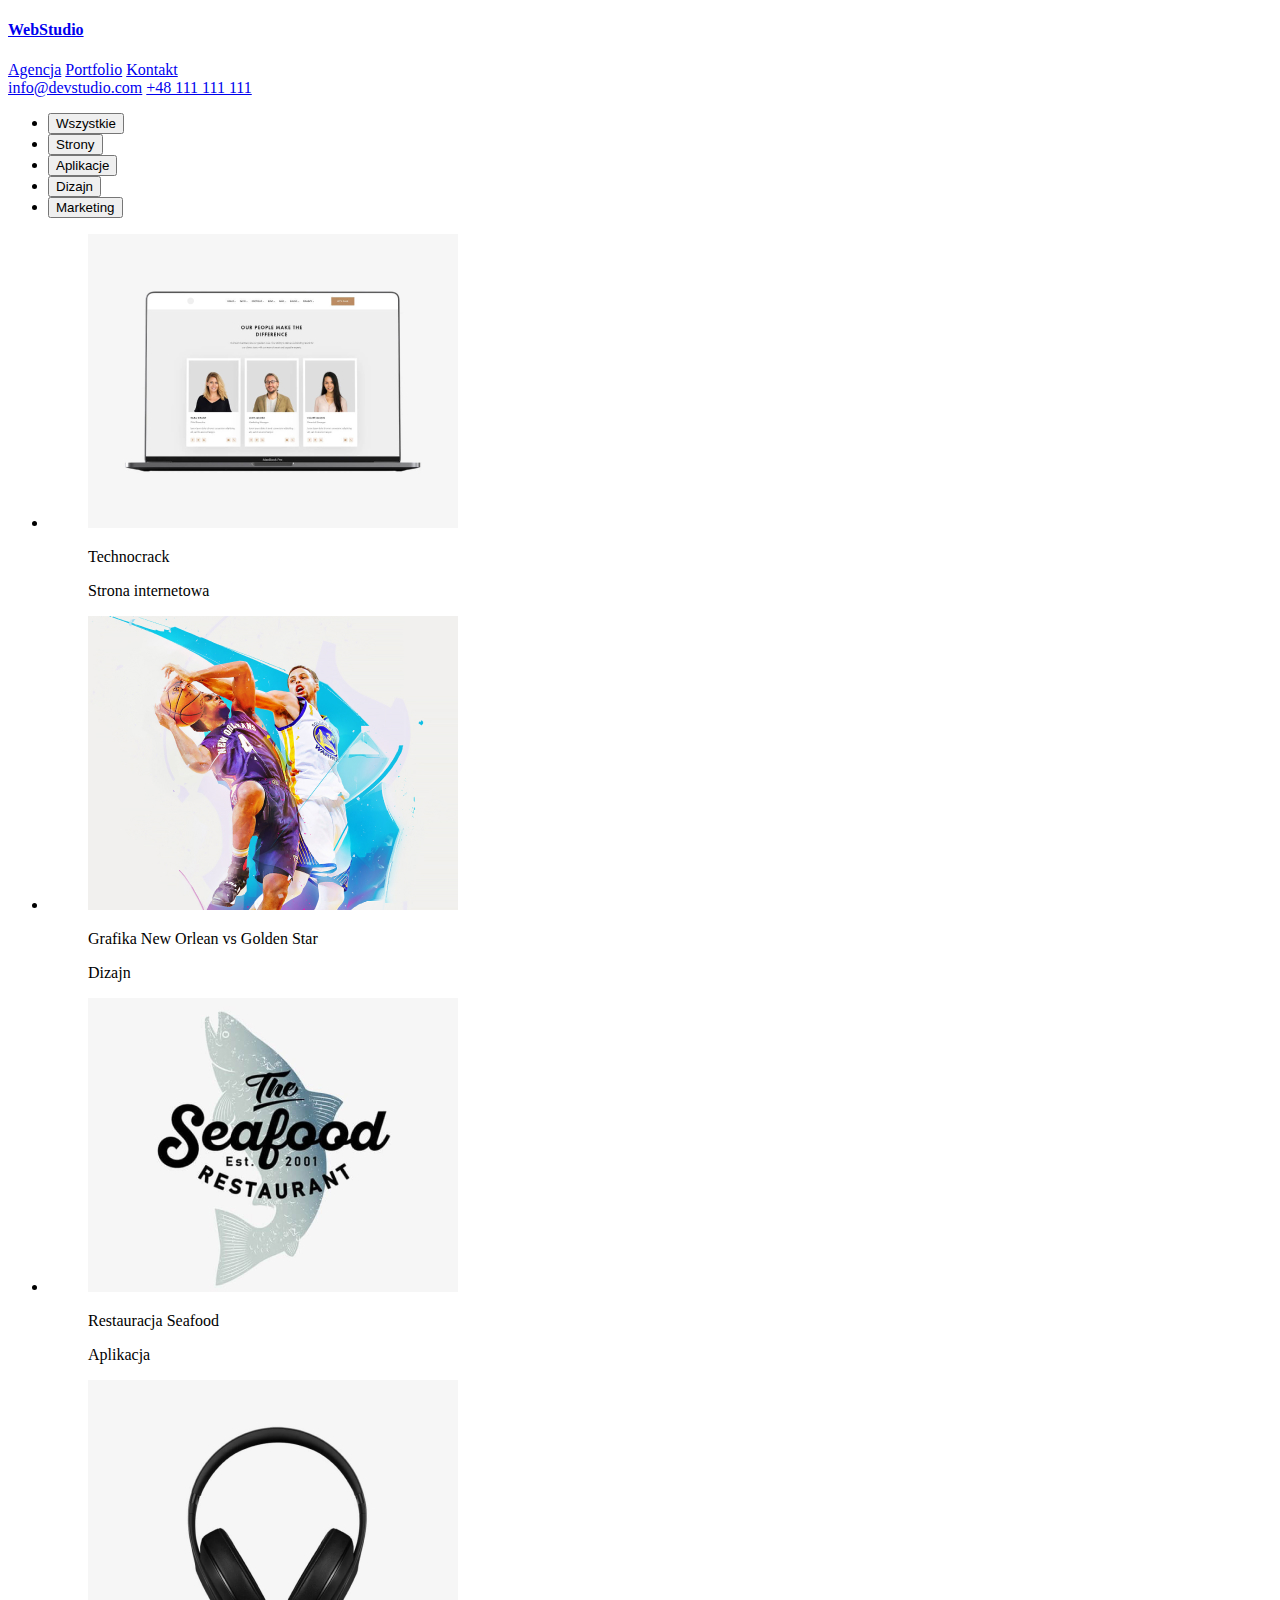
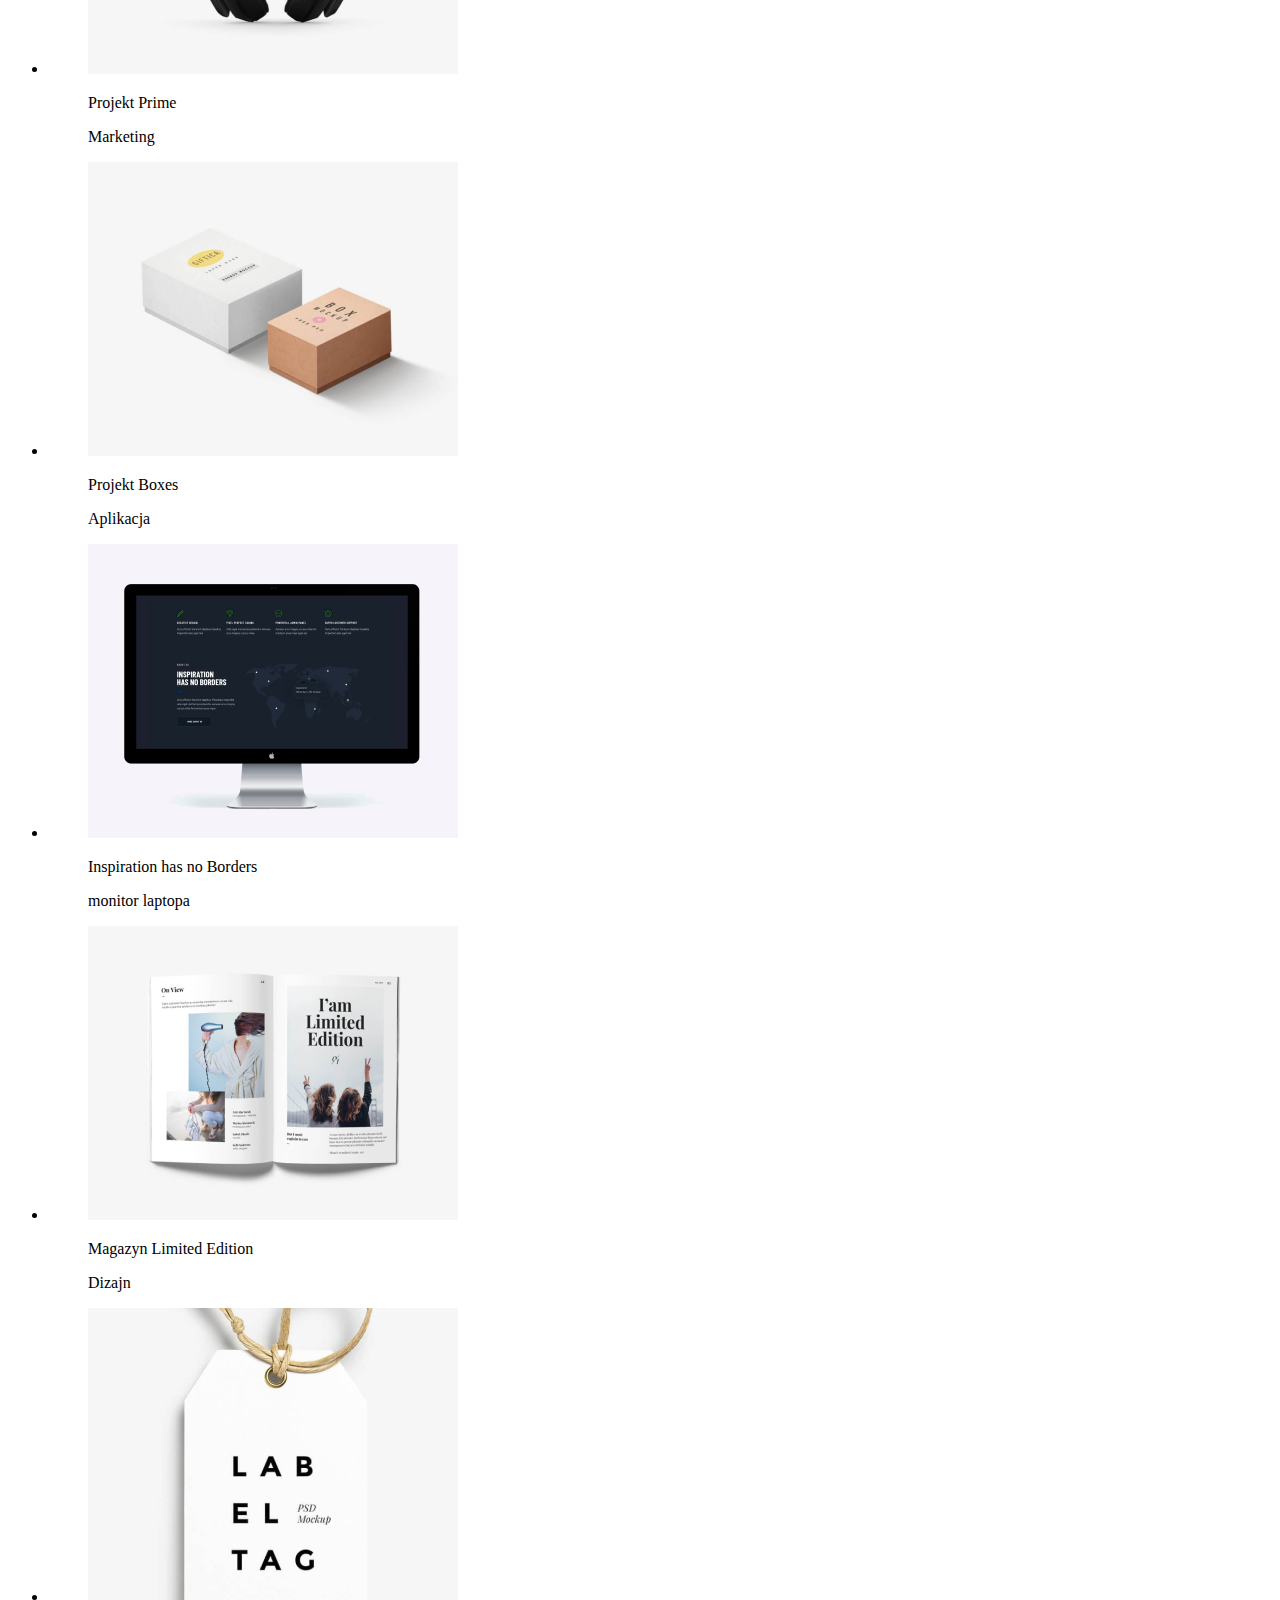
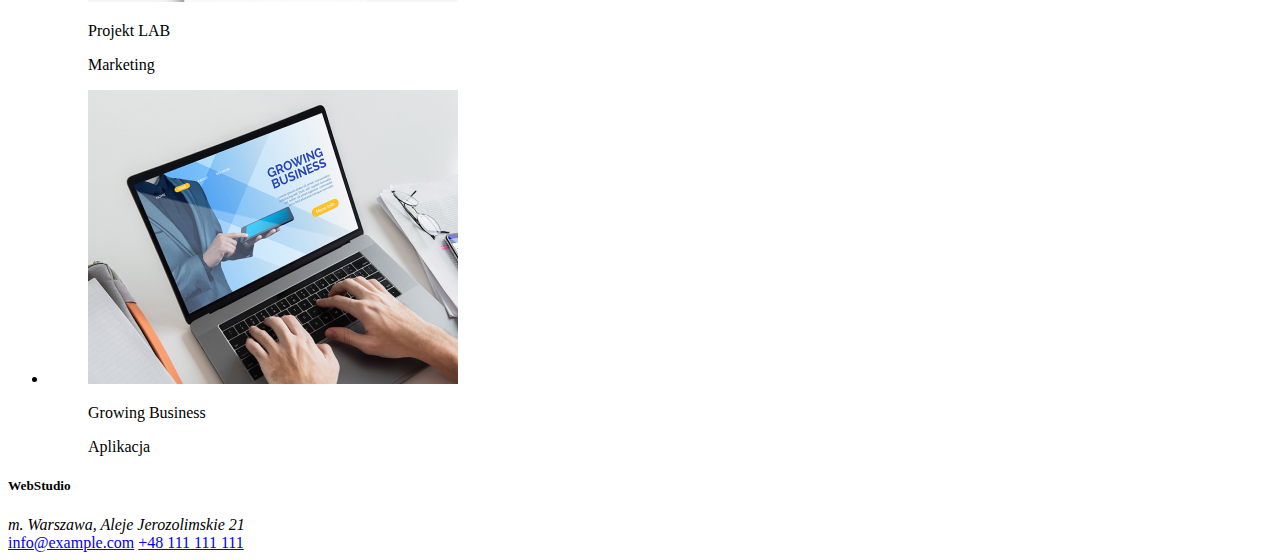
==== portfolio.html @ 09505000 "utworzona strona portfolio html" ====
<!DOCTYPE html>
<html lang="pl">
  <head>
    <meta charset="UTF-8" />
    <meta http-equiv="X-UA-Compatible" content="IE=edge" />
    <meta name="viewport" content="width=device-width, initial-scale=1.0" />
    <title>Agencja Webstudio</title>
    <link rel="stylesheet" href="style.css" />
  </head>
  <body>
    <header>
      <nav>
        <h4><a href="index.html">WebStudio</a></h4>
        <div>
          <a href="link-agencja">Agencja</a>
          <a href="link-portoflio">Portfolio</a>
          <a href="link-kontakt">Kontakt</a>
        </div>
      </nav>
      <div>
        <a href="mailto:info@devstudio.com">info@devstudio.com</a>
        <a href="tel:+48111111111">+48 111 111 111</a>
      </div>
    </header>
    <main>
      <div>
        <ul>
          <li>
            <button type="button">Wszystkie</button>
          </li>
          <li>
            <button type="button">Strony</button>
          </li>
          <li>
            <button type="button">Aplikacje</button>
          </li>
          <li>
            <button type="button">Dizajn</button>
          </li>
          <li>
            <button type="button">Marketing</button>
          </li>
        </ul>
      </div>
      <div>
        <ul>
          <li>
            <figure>
              <img
                src="images/Technocrack.jpg"
                width="370"
                height="294"
                alt="strona internetowa"
              />
              <figcaption>
                <p>Technocrack</p>
                <p>Strona internetowa</p>
              </figcaption>
            </figure>
          </li>
          <li>
            <figure>
              <img
                src="images/Grafika New Orlean.jpg"
                width="370"
                height="294"
                alt="baskatball game"
              />
              <figcaption>
                <p>Grafika New Orlean vs Golden Star</p>
                <p>Dizajn</p>
              </figcaption>
            </figure>
          </li>
          <li>
            <figure>
              <img
                src="images/Restauracja Seafood.jpg"
                width="370"
                height="294"
                alt="logotyp restauracji"
              />
              <figcaption>
                <p>Restauracja Seafood</p>
                <p>Aplikacja</p>
              </figcaption>
            </figure>
          </li>
          <li>
            <figure>
              <img
                src="images/Projekt Prime.jpg"
                width="370"
                height="294"
                alt="słuchawki nauszne"
              />
              <figcaption>
                <p>Projekt Prime</p>
                <p>Marketing</p>
              </figcaption>
            </figure>
          </li>
          <li>
            <figure>
              <img
                src="images/Projekt Boxes.jpg"
                width="370"
                height="294"
                alt="pudełka ozdobne"
              />
              <figcaption>
                <p>Projekt Boxes</p>
                <p>Aplikacja</p>
              </figcaption>
            </figure>
          </li>
          <li>
            <figure>
              <img
                src="images/Inspiration.jpg"
                width="370"
                height="294"
                alt="strona internetowa"
              />
              <figcaption>
                <p>Inspiration has no Borders</p>
                <p>monitor laptopa</p>
              </figcaption>
            </figure>
          </li>
          <li>
            <figure>
              <img
                src="images/Magazyn.jpg"
                width="370"
                height="294"
                alt="otworzony magazyn"
              />
              <figcaption>
                <p>Magazyn Limited Edition</p>
                <p>Dizajn</p>
              </figcaption>
            </figure>
          </li>
          <li>
            <figure>
              <img
                src="images/Projekt LAB.jpg"
                width="370"
                height="294"
                alt="marketing"
              />
              <figcaption>
                <p>Projekt LAB</p>
                <p>Marketing</p>
              </figcaption>
            </figure>
          </li>
          <li>
            <figure>
              <img
                src="images/Growing.jpg"
                width="370"
                height="294"
                alt="rozwój biznesu"
              />
              <figcaption>
                <p>Growing Business</p>
                <p>Aplikacja</p>
              </figcaption>
            </figure>
          </li>
        </ul>
      </div>
    </main>
    <footer>
      <h5>WebStudio</h5>
      <address>m. Warszawa, Aleje Jerozolimskie 21</address>
      <a href="mailto:info@example.com"> info@example.com</a>
      <a href="tel:+48111111111"> +48 111 111 111</a>
    </footer>
  </body>
</html>
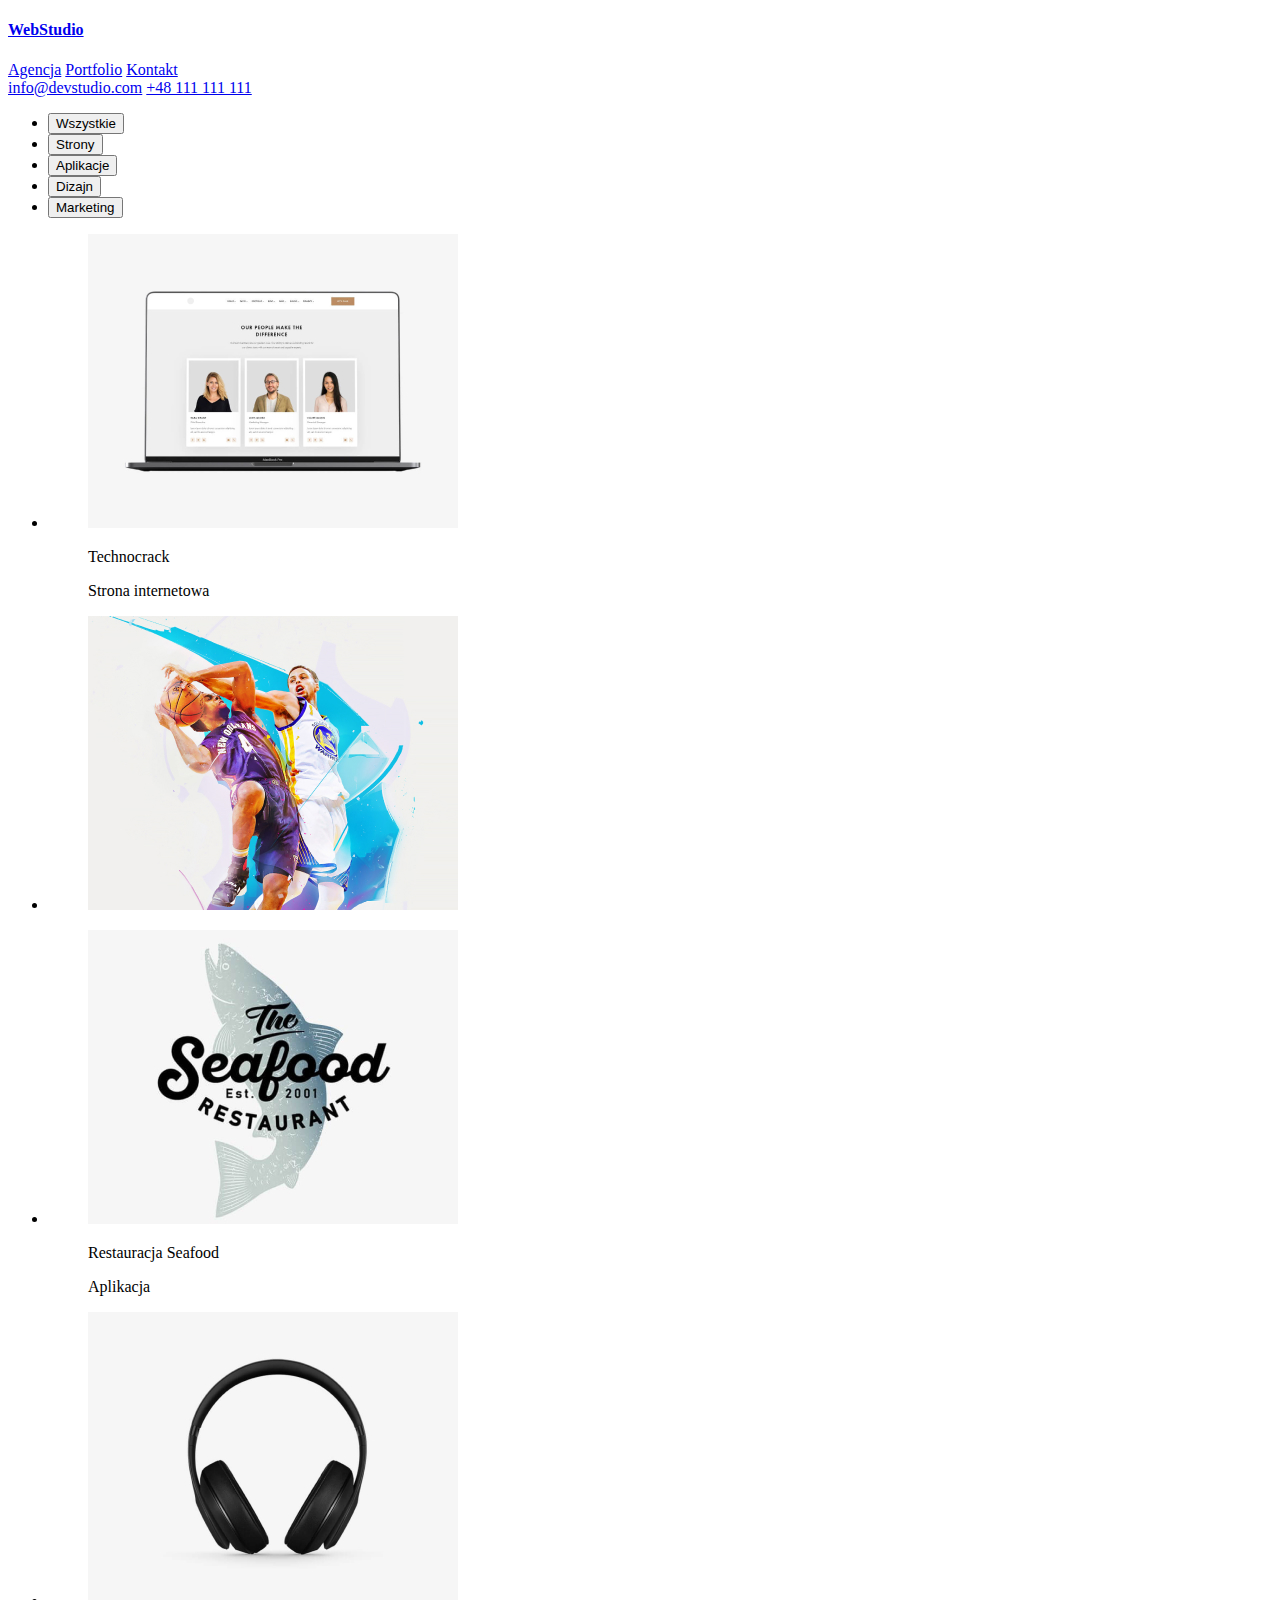
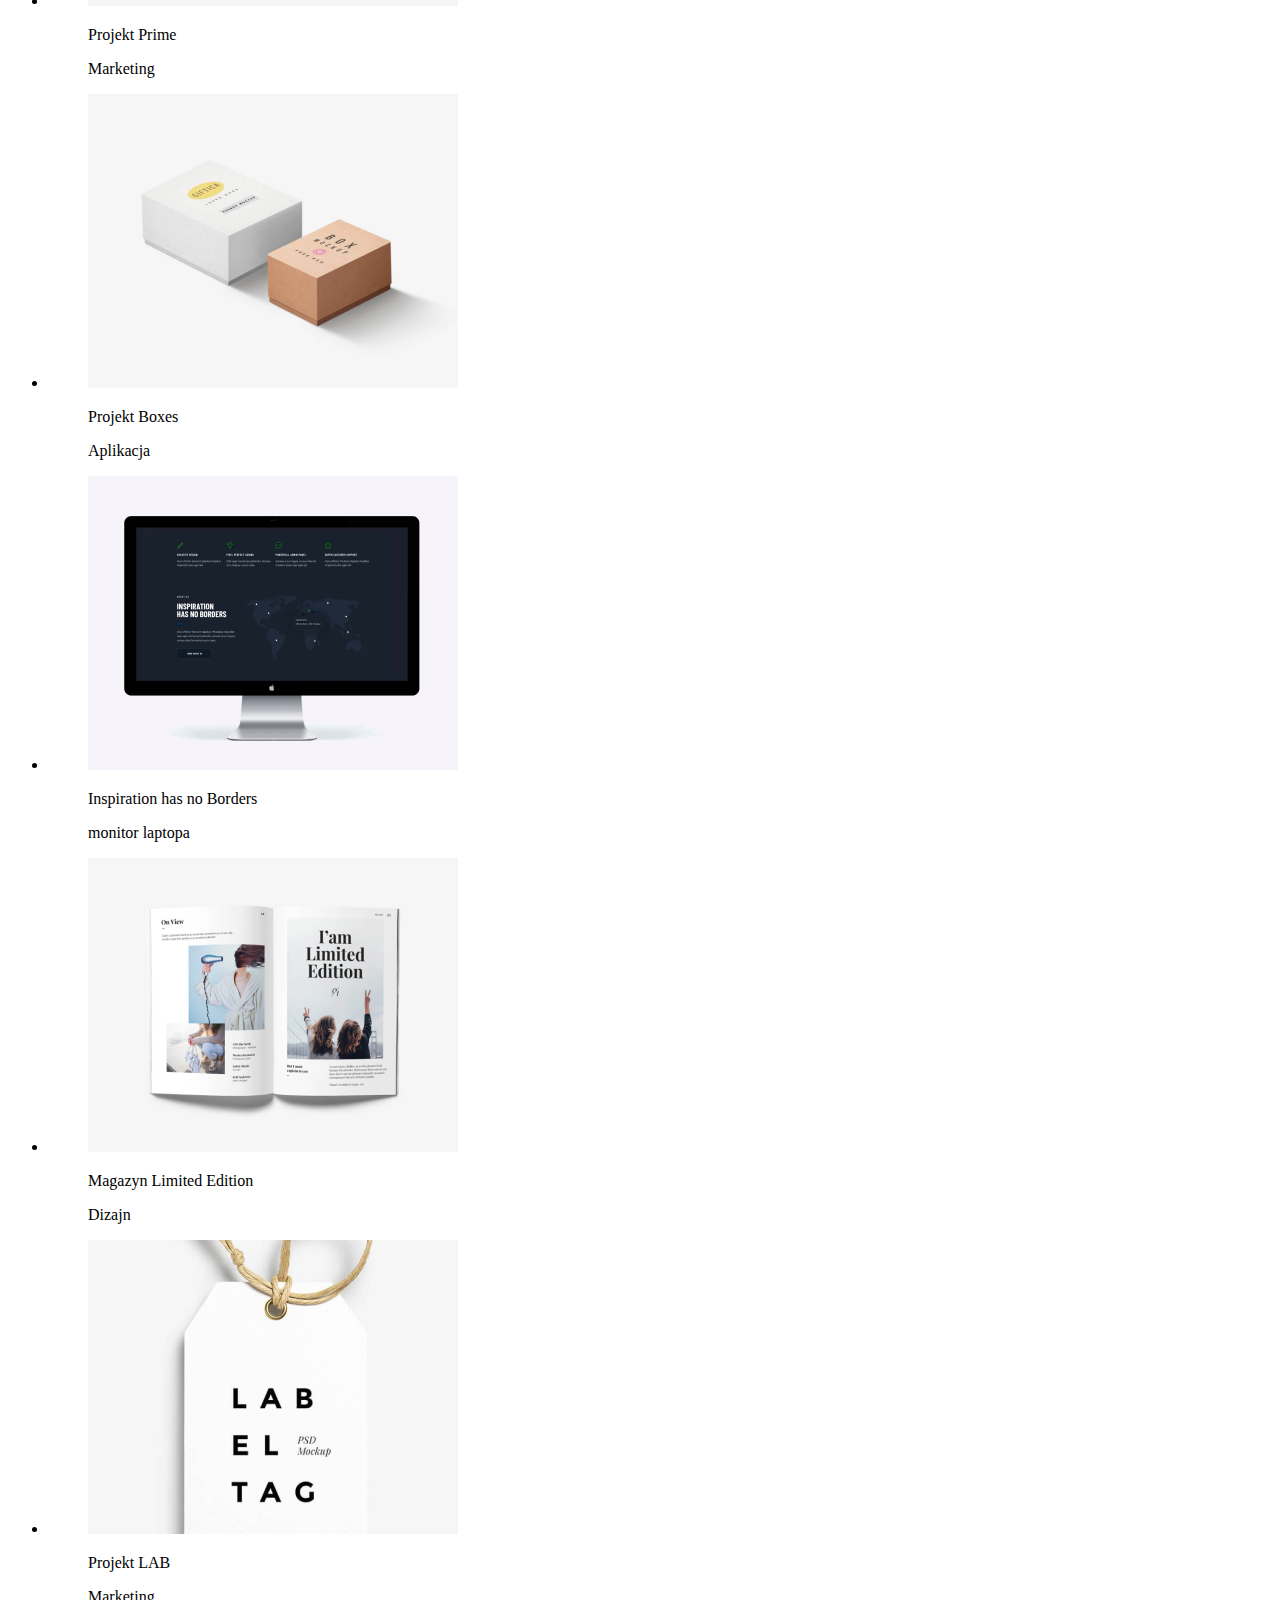
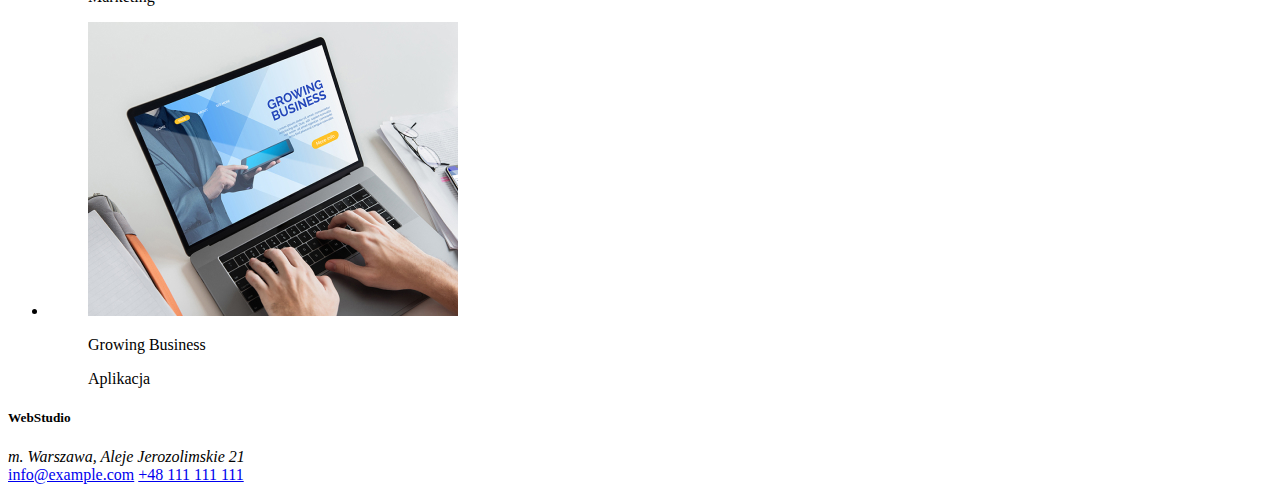
==== commit 7c1e4c59: "a" ====
--- a/portfolio.html
+++ b/portfolio.html
@@ -4,8 +4,18 @@
     <meta charset="UTF-8" />
     <meta http-equiv="X-UA-Compatible" content="IE=edge" />
     <meta name="viewport" content="width=device-width, initial-scale=1.0" />
-    <title>Agencja Webstudio</title>
+    <title>Portfolio Webstudio</title>
     <link rel="stylesheet" href="style.css" />
+    <link
+      href="https://fonts.googleapis.com/css2?family=Montserrat:wght@400;700&display=swap"
+      rel="stylesheet"
+    />
+    <link rel="preconnect" href="https://fonts.googleapis.com" />
+    <link rel="preconnect" href="https://fonts.gstatic.com" crossorigin />
+    <link
+      href="https://fonts.googleapis.com/css2?family=Montserrat:wght@400;700&display=swap"
+      rel="stylesheet"
+    />
   </head>
   <body>
     <header>
@@ -61,21 +71,17 @@
           <li>
             <figure>
               <img
-                src="images/Grafika New Orlean.jpg"
+                src="images/GrafikaNewOrlean.jpg"
                 width="370"
                 height="294"
-                alt="baskatball game"
+                alt="mecz koszyków"
               />
-              <figcaption>
-                <p>Grafika New Orlean vs Golden Star</p>
-                <p>Dizajn</p>
-              </figcaption>
             </figure>
           </li>
           <li>
             <figure>
               <img
-                src="images/Restauracja Seafood.jpg"
+                src="images/RestauracjaSeafood.jpg"
                 width="370"
                 height="294"
                 alt="logotyp restauracji"
@@ -89,7 +95,7 @@
           <li>
             <figure>
               <img
-                src="images/Projekt Prime.jpg"
+                src="images/ProjektPrime.jpg"
                 width="370"
                 height="294"
                 alt="słuchawki nauszne"
@@ -103,7 +109,7 @@
           <li>
             <figure>
               <img
-                src="images/Projekt Boxes.jpg"
+                src="images/ProjektBoxes.jpg"
                 width="370"
                 height="294"
                 alt="pudełka ozdobne"
@@ -145,7 +151,7 @@
           <li>
             <figure>
               <img
-                src="images/Projekt LAB.jpg"
+                src="images/ProjektLAB.jpg"
                 width="370"
                 height="294"
                 alt="marketing"
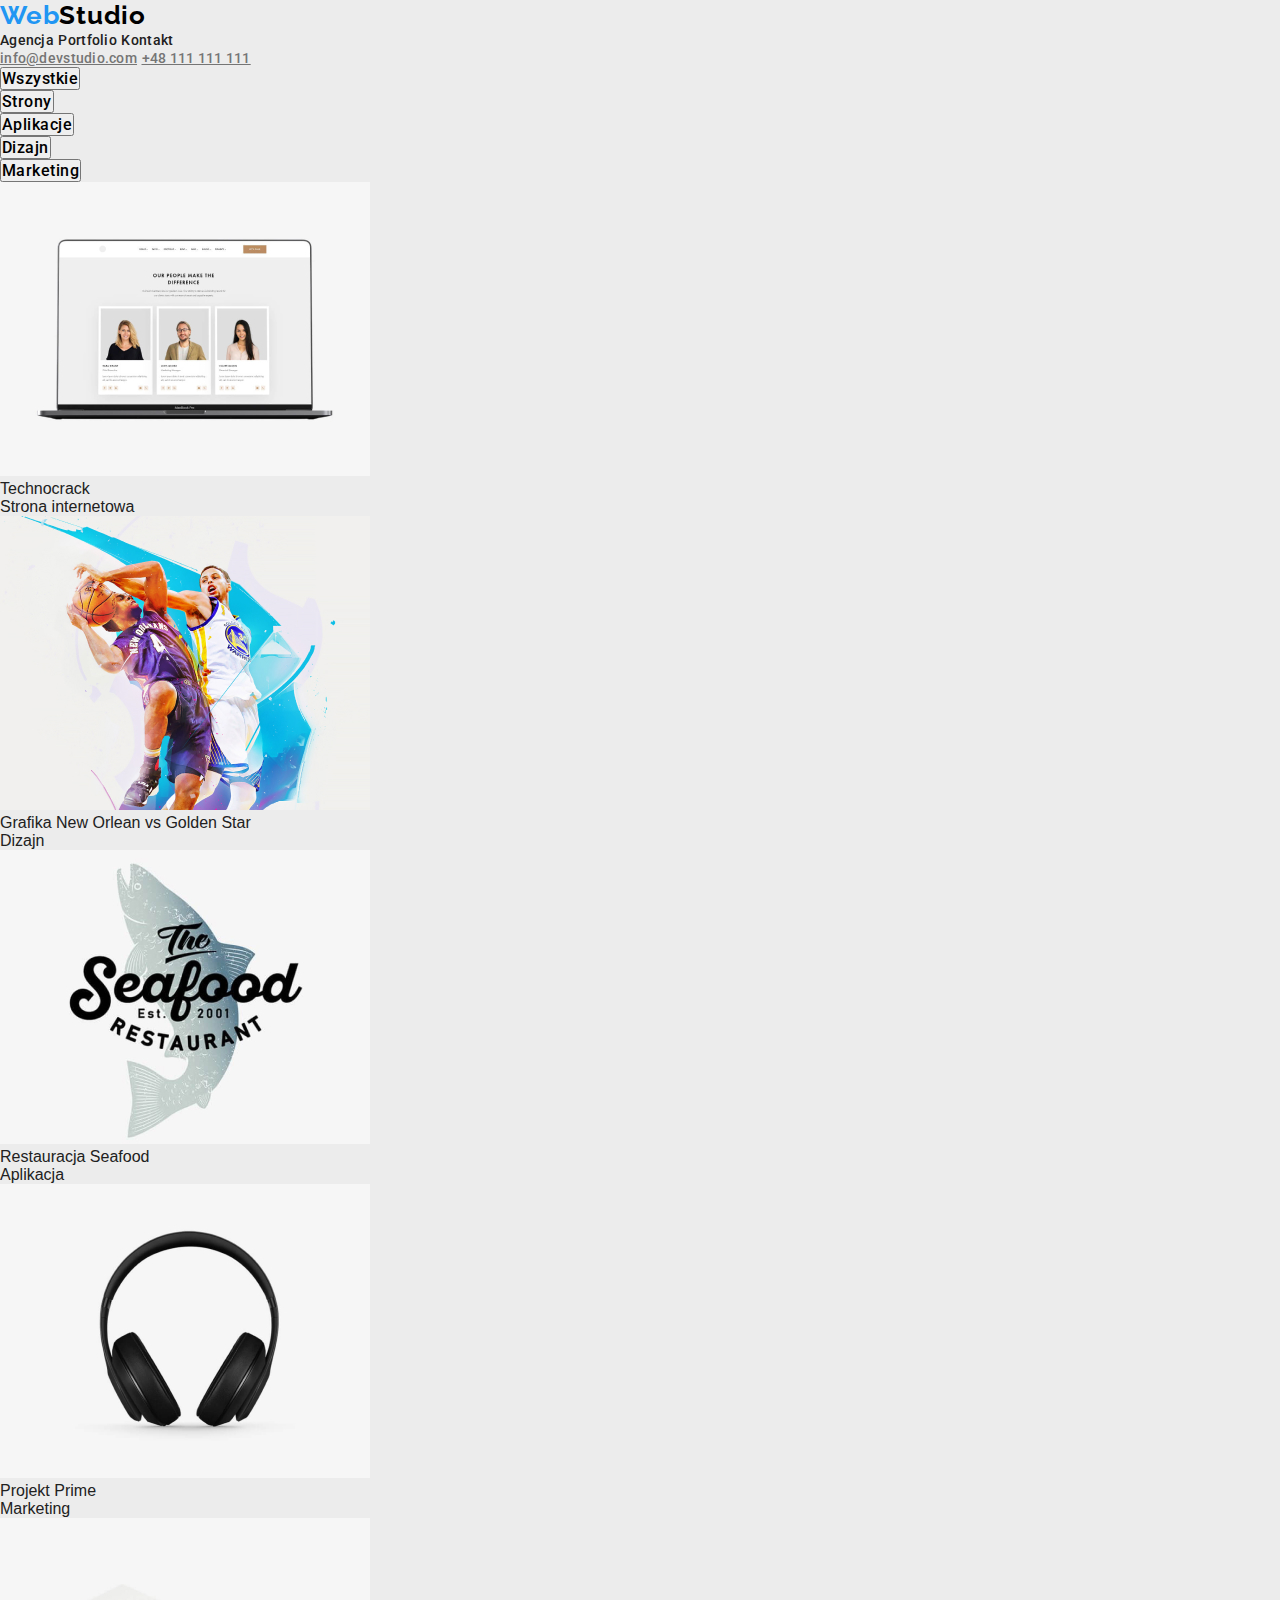
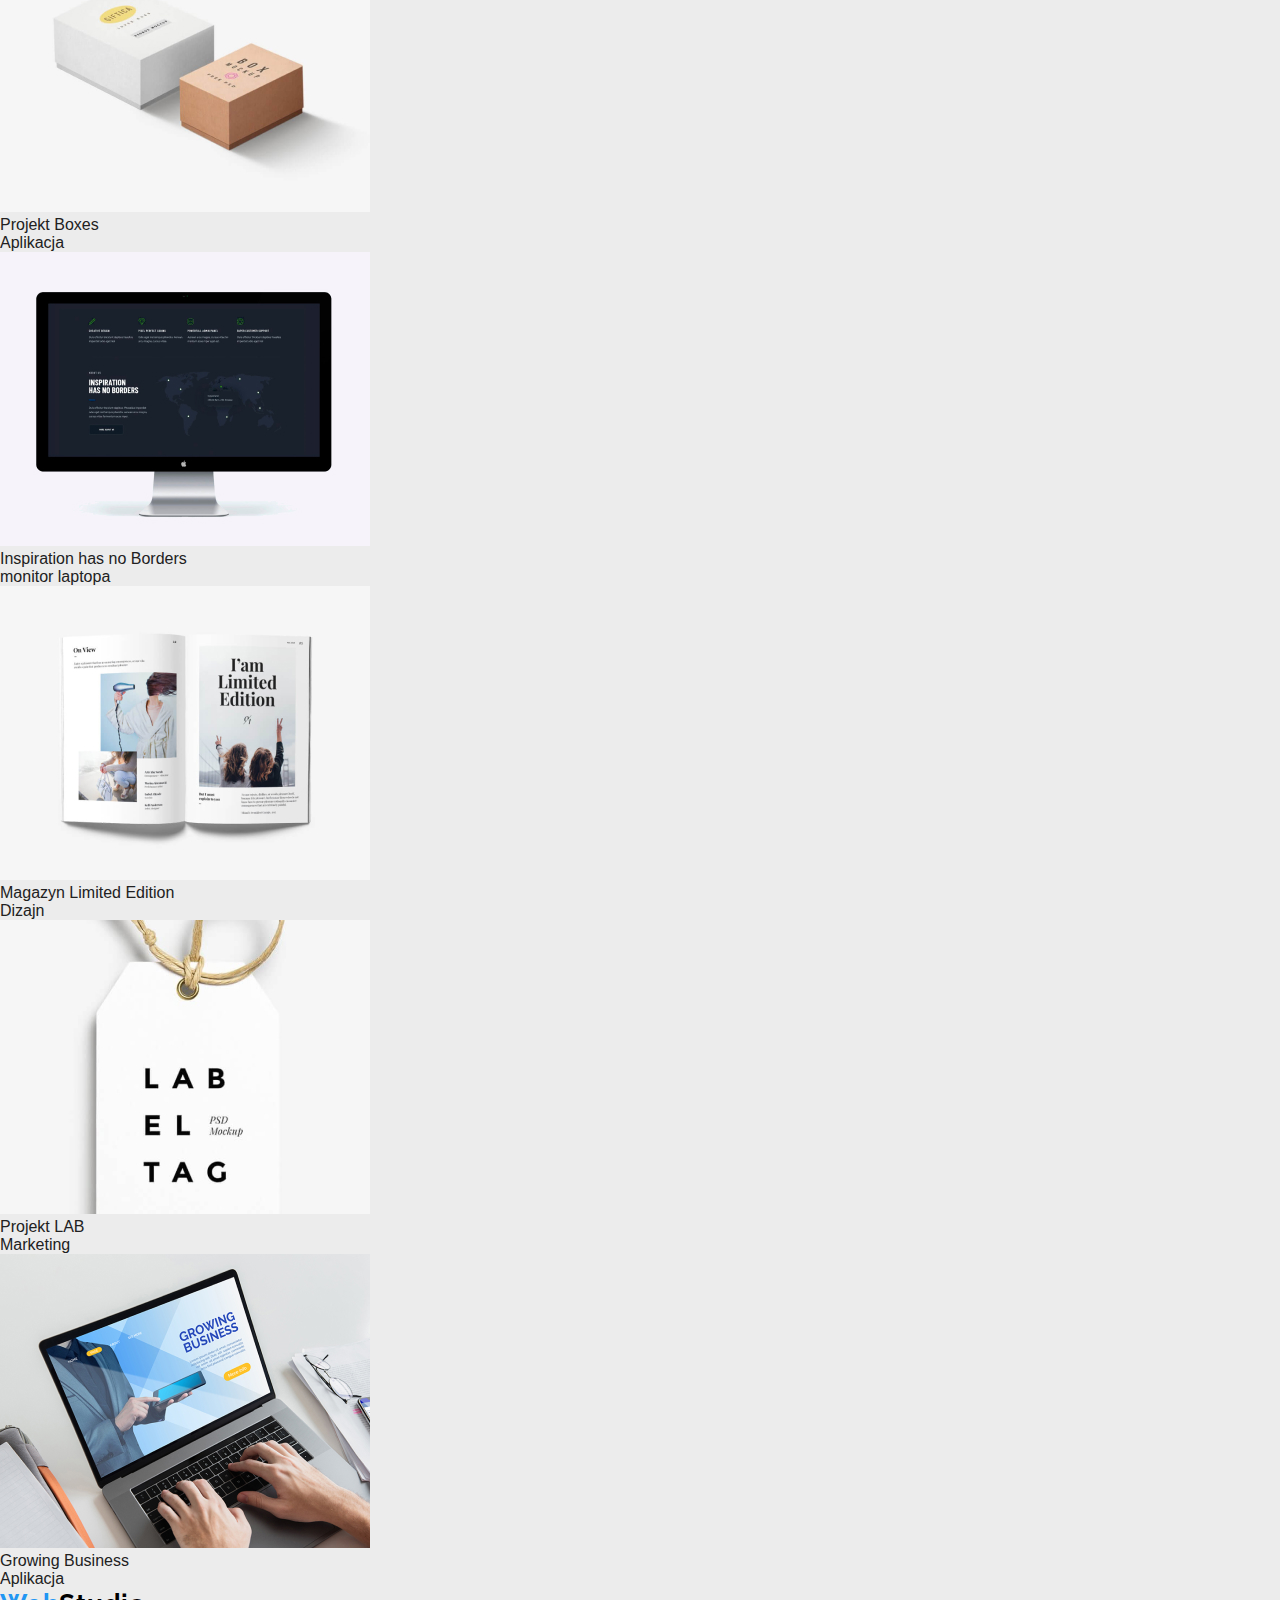
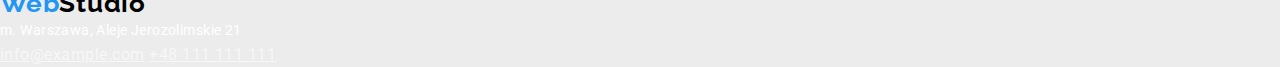
==== commit 6a0f6384: "a" ====
--- a/portfolio.html
+++ b/portfolio.html
@@ -5,36 +5,53 @@
     <meta http-equiv="X-UA-Compatible" content="IE=edge" />
     <meta name="viewport" content="width=device-width, initial-scale=1.0" />
     <title>Portfolio Webstudio</title>
-    <link rel="stylesheet" href="style.css" />
-    <link
-      href="https://fonts.googleapis.com/css2?family=Montserrat:wght@400;700&display=swap"
-      rel="stylesheet"
-    />
+    <link rel="stylesheet" href="css/style.css" />
     <link rel="preconnect" href="https://fonts.googleapis.com" />
     <link rel="preconnect" href="https://fonts.gstatic.com" crossorigin />
     <link
-      href="https://fonts.googleapis.com/css2?family=Montserrat:wght@400;700&display=swap"
+      href="https://fonts.googleapis.com/css2?family=Raleway:wght@700&family=Roboto:wght@400;500;700;900&display=swap"
       rel="stylesheet"
     />
   </head>
   <body>
     <header>
       <nav>
-        <h4><a href="index.html">WebStudio</a></h4>
+        <h4>
+          <a href="index.html" target="_self"
+            ><span class="web">Web</span><span class="studio">Studio</span></a
+          >
+        </h4>
         <div>
-          <a href="link-agencja">Agencja</a>
-          <a href="link-portoflio">Portfolio</a>
-          <a href="link-kontakt">Kontakt</a>
+          <a
+            class="navlink"
+            href="https://www.webstudio.com/agencja"
+            target="_self"
+            >Agencja</a
+          >
+          <a
+            class="navlink"
+            href="https://www.webstudio.com/portfolio"
+            target="_self"
+            >Portfolio</a
+          >
+          <a
+            class="navlink"
+            href="https://www.webstudio.com/kontakt"
+            target="_self"
+            >Kontakt</a
+          >
         </div>
       </nav>
       <div>
-        <a href="mailto:info@devstudio.com">info@devstudio.com</a>
-        <a href="tel:+48111111111">+48 111 111 111</a>
+        <a class="contact" href="mailto:info@devstudio.com"
+          >info@devstudio.com</a
+        >
+        <a class="contact" href="tel:+48111111111">+48 111 111 111</a>
       </div>
     </header>
     <main>
       <div>
-        <ul>
+        <ul class="filters">
           <li>
             <button type="button">Wszystkie</button>
           </li>
@@ -63,7 +80,7 @@
                 alt="strona internetowa"
               />
               <figcaption>
-                <p>Technocrack</p>
+                <p class="podstrona">Technocrack</p>
                 <p>Strona internetowa</p>
               </figcaption>
             </figure>
@@ -76,6 +93,10 @@
                 height="294"
                 alt="mecz koszyków"
               />
+              <figcaption>
+                <p>Grafika New Orlean vs Golden Star</p>
+                <p>Dizajn</p>
+              </figcaption>
             </figure>
           </li>
           <li>
@@ -180,10 +201,16 @@
       </div>
     </main>
     <footer>
-      <h5>WebStudio</h5>
+      <h4>
+        <a href="index.html" target="_self"
+          ><span class="web">Web</span><span class="studio">Studio</span></a
+        >
+      </h4>
       <address>m. Warszawa, Aleje Jerozolimskie 21</address>
-      <a href="mailto:info@example.com"> info@example.com</a>
-      <a href="tel:+48111111111"> +48 111 111 111</a>
+      <a class="footercontact" href="mailto:info@example.com">
+        info@example.com</a
+      >
+      <a class="footercontact" href="tel:+48111111111"> +48 111 111 111</a>
     </footer>
   </body>
 </html>
--- a/css/style.css
+++ b/css/style.css
@@ -0,0 +1,152 @@
+* {
+  margin: 0px;
+  padding: 0;
+}
+body {
+  font-family: “Raleway”, sans-serif;
+  font-family: “Roboto”, sans-serif;
+  color: #212121;
+  background-color: #ececec;
+}
+h4 a {
+  font-family: "Raleway", sans-serif;
+  font-style: normal;
+  font-size: 26px;
+  line-height: 1.19;
+  letter-spacing: 0.03em;
+  text-decoration: none;
+}
+.web {
+  color: #2196f3;
+}
+.studio {
+  color: black;
+}
+.navlink {
+  font-family: "Roboto";
+  font-style: normal;
+  font-weight: 500;
+  font-size: 14px;
+  line-height: 1.14;
+  letter-spacing: 0.02em;
+  text-decoration: none;
+  color: #212121;
+}
+.navlink:hover,
+.navlink:focus {
+  color: #2196f3;
+}
+.contact {
+  font-family: "Roboto";
+  font-style: normal;
+  font-weight: 500;
+  font-size: 14px;
+  line-height: 1.14;
+  letter-spacing: 0.02em;
+  color: #757575;
+}
+.contact:hover,
+.navlink:focus {
+  color: #2196f3;
+  cursor: pointer;
+}
+h1 {
+  font-family: "Roboto";
+  font-style: normal;
+  font-weight: 900;
+  font-size: 44px;
+  line-height: 60px;
+  text-align: center;
+  letter-spacing: 0.06em;
+  text-transform: uppercase;
+  color: #ffffff;
+}
+.orderservice {
+  width: 200px;
+  height: 50px;
+  font-family: "Roboto";
+  font-style: normal;
+  font-weight: 700;
+  font-size: 16px;
+  line-height: 1.9;
+  letter-spacing: 0.06em;
+  color: #ffffff;
+  background-color: #2196f3;
+  box-shadow: 0px 4px 4px rgba(0, 0, 0, 0.15);
+}
+.advantages {
+  font-family: "Roboto";
+  font-style: normal;
+  font-weight: 700;
+  font-size: 14px;
+  line-height: 1.14;
+  letter-spacing: 0.03em;
+  text-transform: uppercase;
+}
+.description {
+  font-family: "Roboto";
+  font-style: normal;
+  font-size: 14px;
+  line-height: 1.7;
+  letter-spacing: 0.03em;
+  color: #757575;
+}
+h2 {
+  font-family: "Roboto";
+  font-style: normal;
+  font-weight: 700;
+  font-size: 36px;
+  line-height: 1.16;
+  text-align: center;
+  letter-spacing: 0.03em;
+}
+.name {
+  font-family: "Roboto";
+  font-style: normal;
+  font-weight: 500;
+  font-size: 16px;
+  line-height: 1.18;
+  text-align: center;
+  letter-spacing: 0.03em;
+}
+.jobtitle {
+  font-family: "Roboto";
+  font-style: normal;
+  font-size: 16px;
+  line-height: 1.18;
+  text-align: center;
+  letter-spacing: 0.03em;
+  color: #757575;
+}
+address {
+  font-family: "Roboto";
+  font-style: normal;
+  font-size: 14px;
+  line-height: 1.71;
+  letter-spacing: 0.03em;
+  color: #ffffff;
+}
+.footercontact {
+  font-family: "Roboto";
+  font-style: normal;
+  font-weight: 400;
+  font-size: 1.71;
+  line-height: 24px;
+  letter-spacing: 0.03em;
+  color: rgba(255, 255, 255, 0.6);
+}
+.filters button {
+  font-family: "Roboto";
+  font-style: normal;
+  font-weight: 500;
+  font-size: 16px;
+  line-height: 1.6x;
+  text-align: center;
+  letter-spacing: 0.03em;
+}
+button:hover,
+button:focus {
+  color: white;
+  background-color: #2196f3;
+  cursor: pointer;
+}
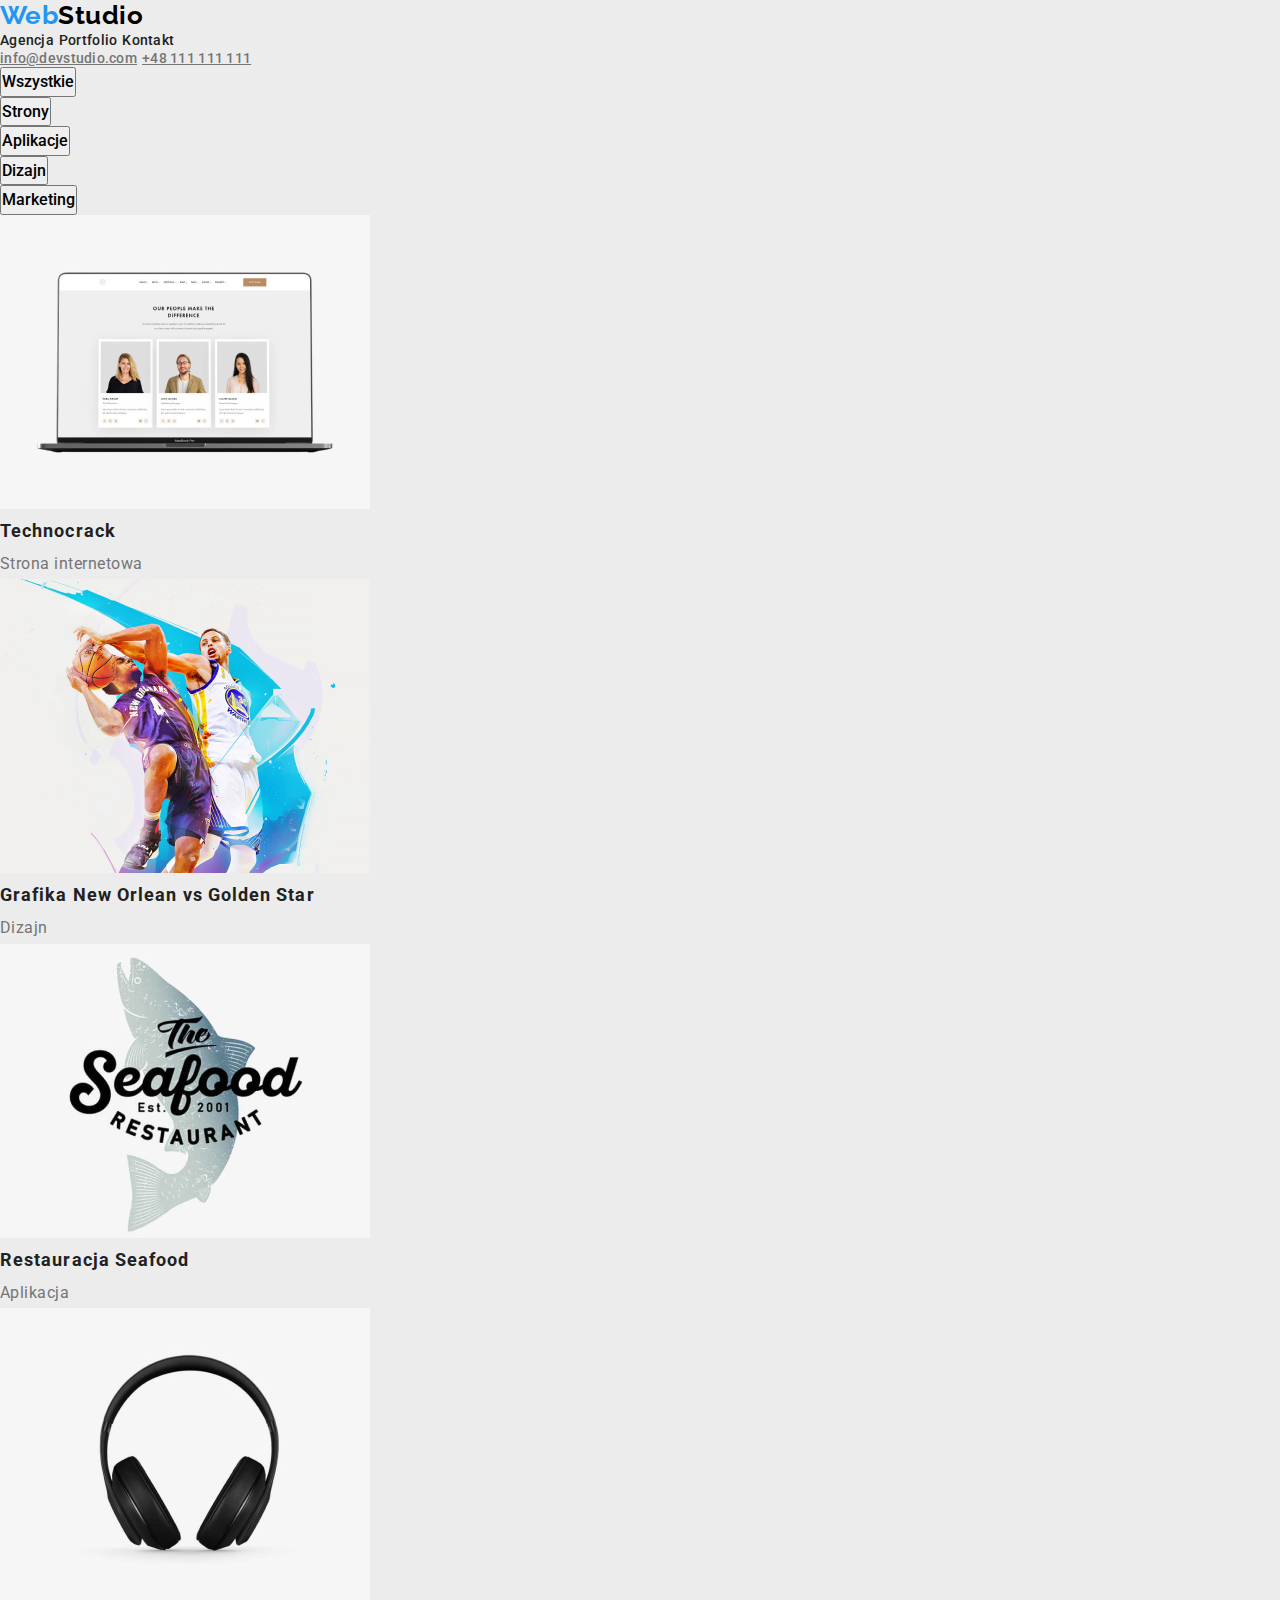
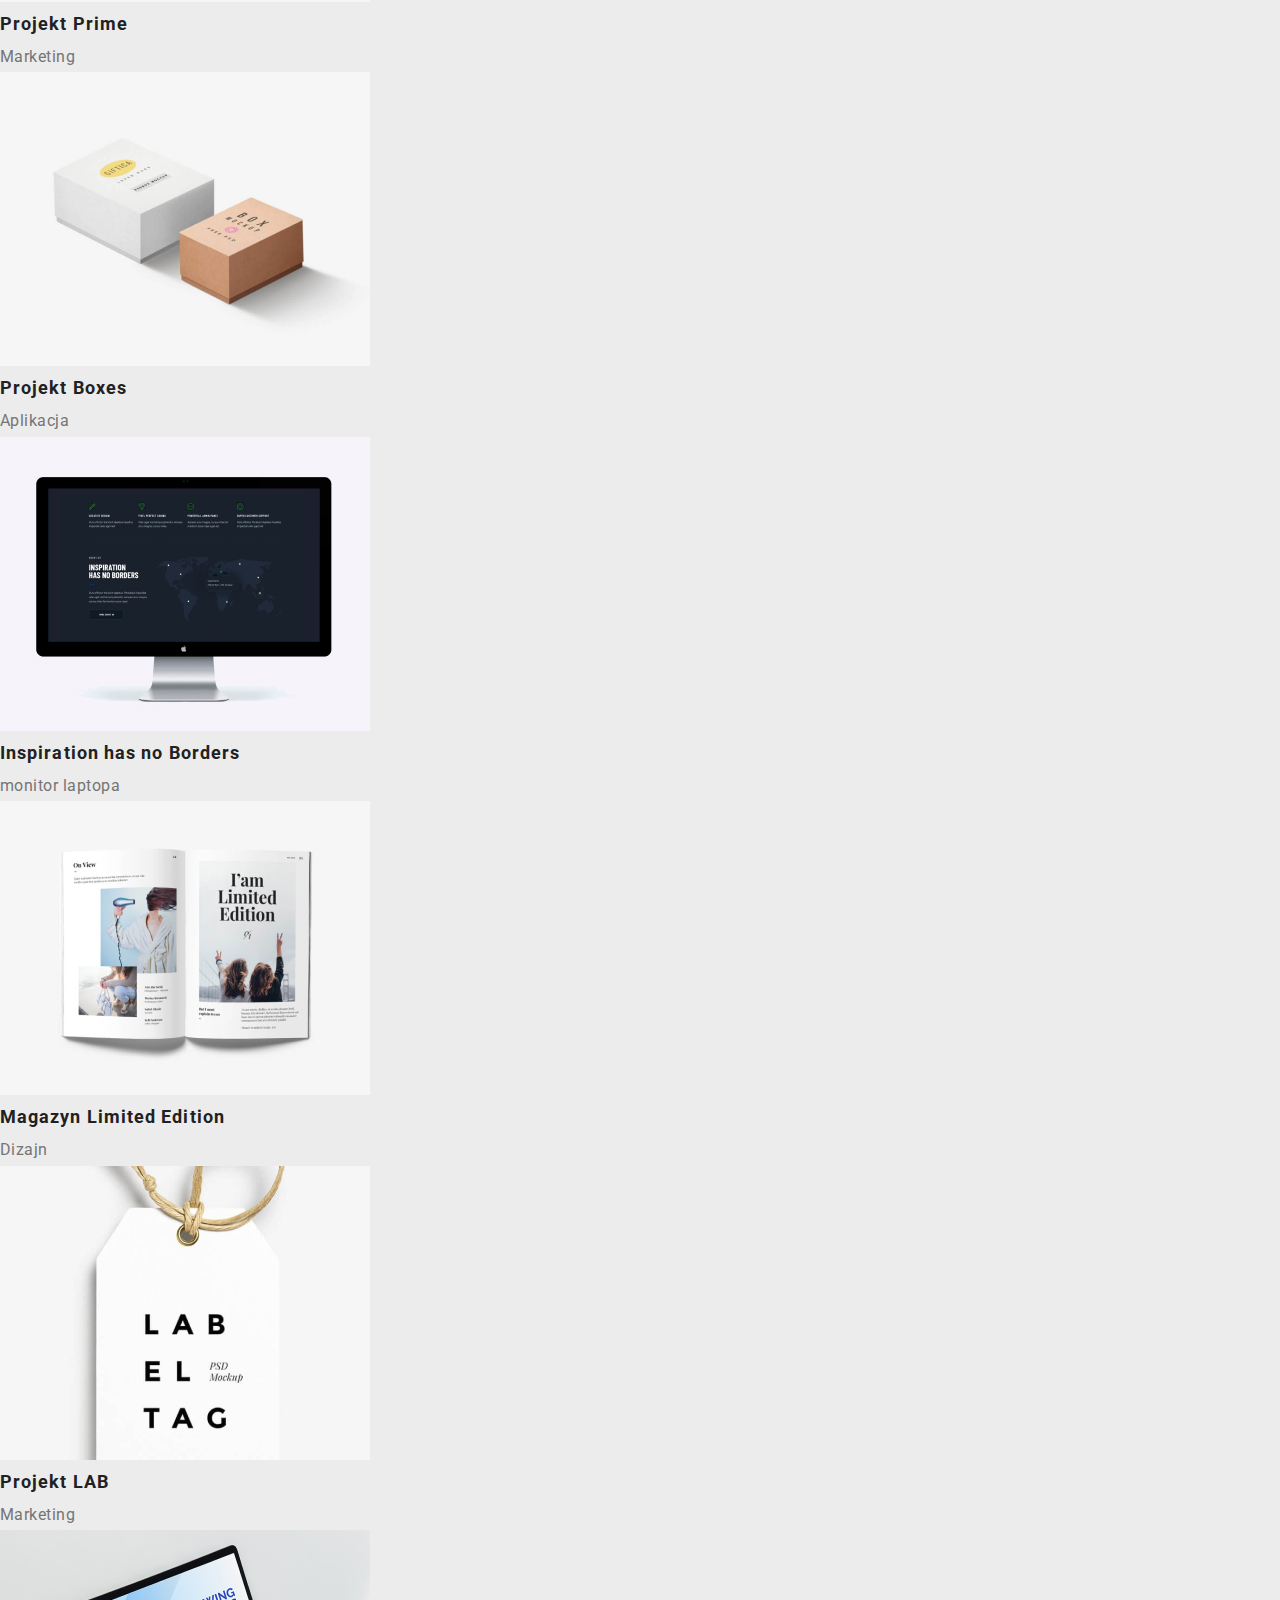
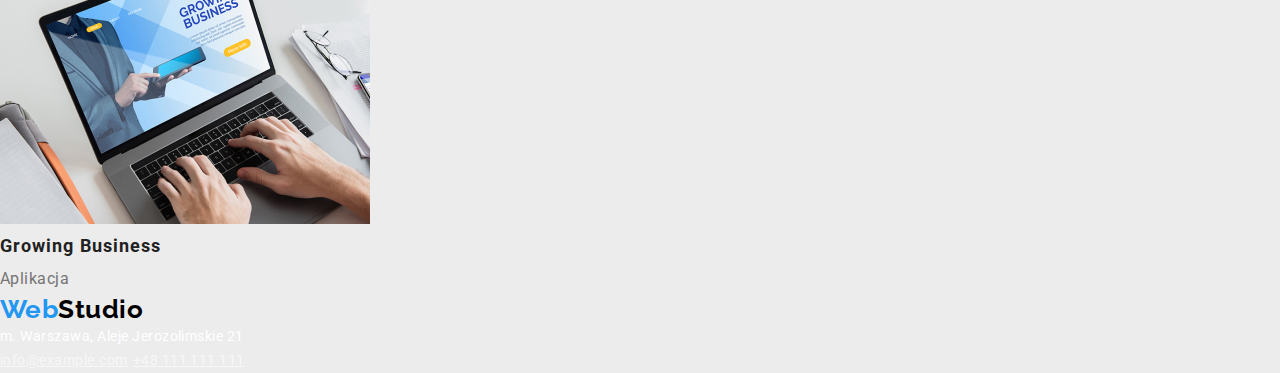
==== commit cfbfc392: "css finish" ====
--- a/portfolio.html
+++ b/portfolio.html
@@ -5,7 +5,7 @@
     <meta http-equiv="X-UA-Compatible" content="IE=edge" />
     <meta name="viewport" content="width=device-width, initial-scale=1.0" />
     <title>Portfolio Webstudio</title>
-    <link rel="stylesheet" href="css/style.css" />
+    <link rel="stylesheet" href="./css/style.css" />
     <link rel="preconnect" href="https://fonts.googleapis.com" />
     <link rel="preconnect" href="https://fonts.gstatic.com" crossorigin />
     <link
@@ -80,8 +80,8 @@
                 alt="strona internetowa"
               />
               <figcaption>
-                <p class="podstrona">Technocrack</p>
-                <p>Strona internetowa</p>
+                <p class="workdone">Technocrack</p>
+                <p class="workingarea">Strona internetowa</p>
               </figcaption>
             </figure>
           </li>
@@ -94,8 +94,8 @@
                 alt="mecz koszyków"
               />
               <figcaption>
-                <p>Grafika New Orlean vs Golden Star</p>
-                <p>Dizajn</p>
+                <p class="workdone">Grafika New Orlean vs Golden Star</p>
+                <p class="workingarea">Dizajn</p>
               </figcaption>
             </figure>
           </li>
@@ -108,8 +108,8 @@
                 alt="logotyp restauracji"
               />
               <figcaption>
-                <p>Restauracja Seafood</p>
-                <p>Aplikacja</p>
+                <p class="workdone">Restauracja Seafood</p>
+                <p class="workingarea">Aplikacja</p>
               </figcaption>
             </figure>
           </li>
@@ -122,8 +122,8 @@
                 alt="słuchawki nauszne"
               />
               <figcaption>
-                <p>Projekt Prime</p>
-                <p>Marketing</p>
+                <p class="workdone">Projekt Prime</p>
+                <p class="workingarea">Marketing</p>
               </figcaption>
             </figure>
           </li>
@@ -136,8 +136,8 @@
                 alt="pudełka ozdobne"
               />
               <figcaption>
-                <p>Projekt Boxes</p>
-                <p>Aplikacja</p>
+                <p class="workdone">Projekt Boxes</p>
+                <p class="workingarea">Aplikacja</p>
               </figcaption>
             </figure>
           </li>
@@ -150,8 +150,8 @@
                 alt="strona internetowa"
               />
               <figcaption>
-                <p>Inspiration has no Borders</p>
-                <p>monitor laptopa</p>
+                <p class="workdone">Inspiration has no Borders</p>
+                <p class="workingarea">monitor laptopa</p>
               </figcaption>
             </figure>
           </li>
@@ -164,8 +164,8 @@
                 alt="otworzony magazyn"
               />
               <figcaption>
-                <p>Magazyn Limited Edition</p>
-                <p>Dizajn</p>
+                <p class="workdone">Magazyn Limited Edition</p>
+                <p class="workingarea">Dizajn</p>
               </figcaption>
             </figure>
           </li>
@@ -178,8 +178,8 @@
                 alt="marketing"
               />
               <figcaption>
-                <p>Projekt LAB</p>
-                <p>Marketing</p>
+                <p class="workdone">Projekt LAB</p>
+                <p class="workingarea">Marketing</p>
               </figcaption>
             </figure>
           </li>
@@ -192,8 +192,8 @@
                 alt="rozwój biznesu"
               />
               <figcaption>
-                <p>Growing Business</p>
-                <p>Aplikacja</p>
+                <p class="workdone">Growing Business</p>
+                <p class="workingarea">Aplikacja</p>
               </figcaption>
             </figure>
           </li>
--- a/css/style.css
+++ b/css/style.css
@@ -3,17 +3,18 @@
   padding: 0;
 }
 body {
-  font-family: “Raleway”, sans-serif;
   font-family: “Roboto”, sans-serif;
+  font-weight: normal;
   color: #212121;
   background-color: #ececec;
+  width: 1600px;
+  letter-spacing: 0.03em;
 }
 h4 a {
   font-family: "Raleway", sans-serif;
   font-style: normal;
   font-size: 26px;
   line-height: 1.19;
-  letter-spacing: 0.03em;
   text-decoration: none;
 }
 .web {
@@ -35,6 +36,7 @@
 .navlink:hover,
 .navlink:focus {
   color: #2196f3;
+  cursor: pointer;
 }
 .contact {
   font-family: "Roboto";
@@ -64,6 +66,8 @@
 .orderservice {
   width: 200px;
   height: 50px;
+  left: 744px;
+  top: 560px;
   font-family: "Roboto";
   font-style: normal;
   font-weight: 700;
@@ -80,7 +84,6 @@
   font-weight: 700;
   font-size: 14px;
   line-height: 1.14;
-  letter-spacing: 0.03em;
   text-transform: uppercase;
 }
 .description {
@@ -88,7 +91,6 @@
   font-style: normal;
   font-size: 14px;
   line-height: 1.7;
-  letter-spacing: 0.03em;
   color: #757575;
 }
 h2 {
@@ -98,7 +100,6 @@
   font-size: 36px;
   line-height: 1.16;
   text-align: center;
-  letter-spacing: 0.03em;
 }
 .name {
   font-family: "Roboto";
@@ -107,7 +108,6 @@
   font-size: 16px;
   line-height: 1.18;
   text-align: center;
-  letter-spacing: 0.03em;
 }
 .jobtitle {
   font-family: "Roboto";
@@ -115,7 +115,6 @@
   font-size: 16px;
   line-height: 1.18;
   text-align: center;
-  letter-spacing: 0.03em;
   color: #757575;
 }
 address {
@@ -123,16 +122,13 @@
   font-style: normal;
   font-size: 14px;
   line-height: 1.71;
-  letter-spacing: 0.03em;
   color: #ffffff;
 }
 .footercontact {
   font-family: "Roboto";
   font-style: normal;
-  font-weight: 400;
-  font-size: 1.71;
-  line-height: 24px;
-  letter-spacing: 0.03em;
+  font-size: 14px;
+  line-height: 1.71;
   color: rgba(255, 255, 255, 0.6);
 }
 .filters button {
@@ -140,9 +136,8 @@
   font-style: normal;
   font-weight: 500;
   font-size: 16px;
-  line-height: 1.6x;
+  line-height: 1.6;
   text-align: center;
-  letter-spacing: 0.03em;
 }
 button:hover,
 button:focus {
@@ -150,3 +145,18 @@
   background-color: #2196f3;
   cursor: pointer;
 }
+.workdone {
+  font-family: "Roboto";
+  font-style: normal;
+  font-weight: 700;
+  font-size: 18px;
+  line-height: 2;
+  letter-spacing: 0.06em;
+}
+.workingarea {
+  font-family: "Roboto";
+  font-style: normal;
+  font-size: 16px;
+  line-height: 1.9;
+  color: #757575;
+}
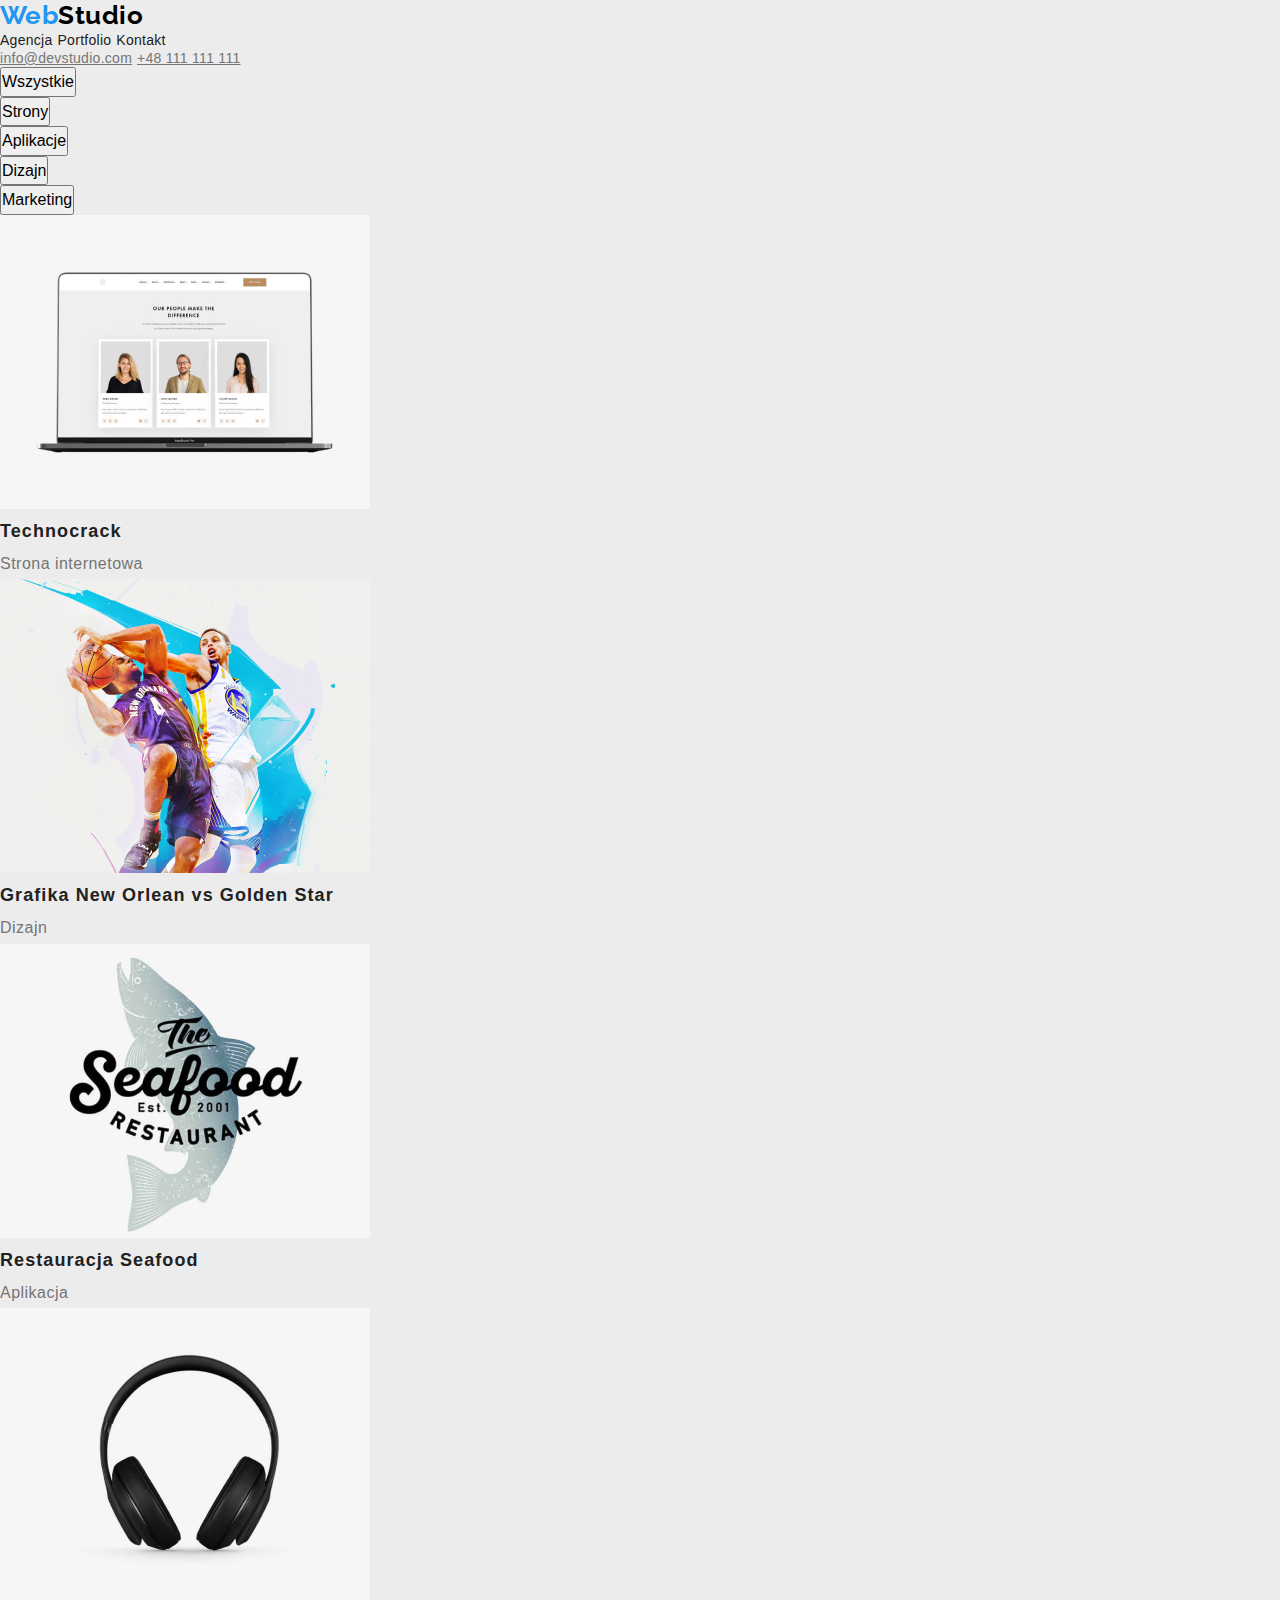
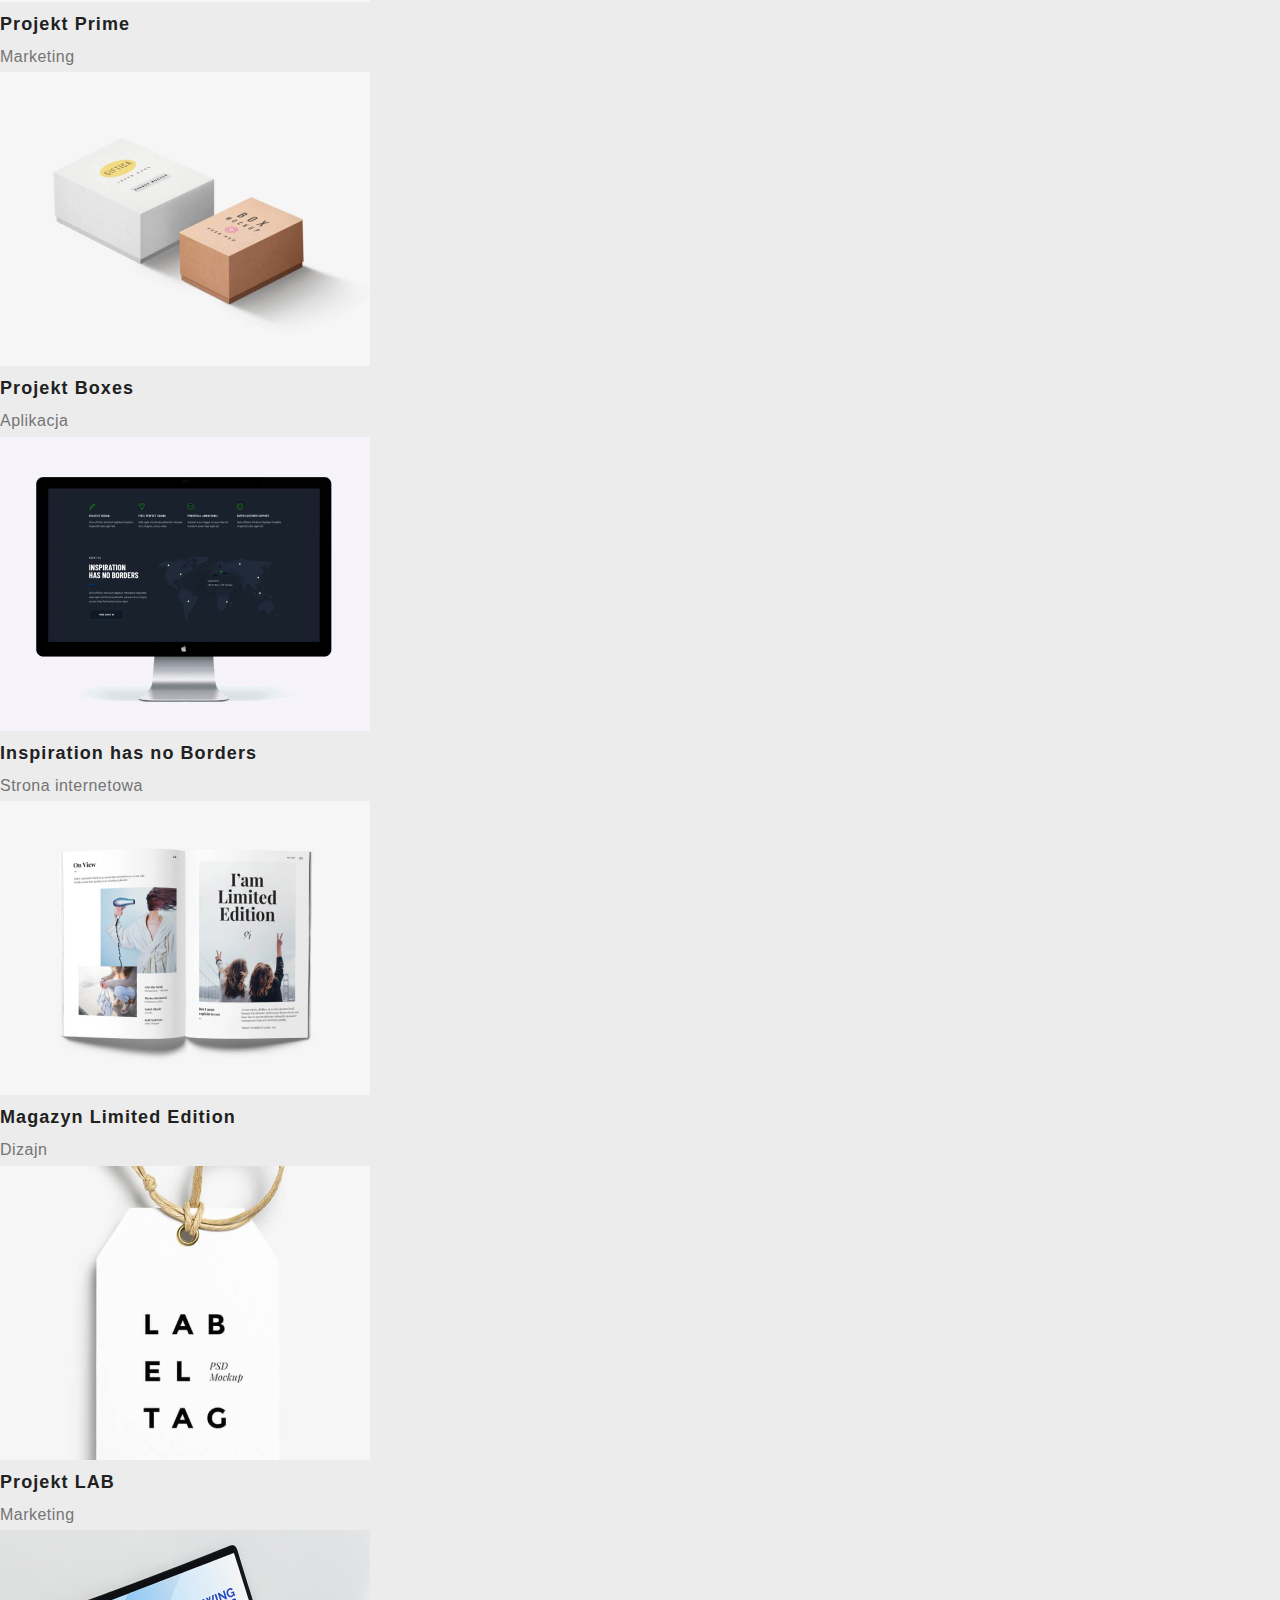
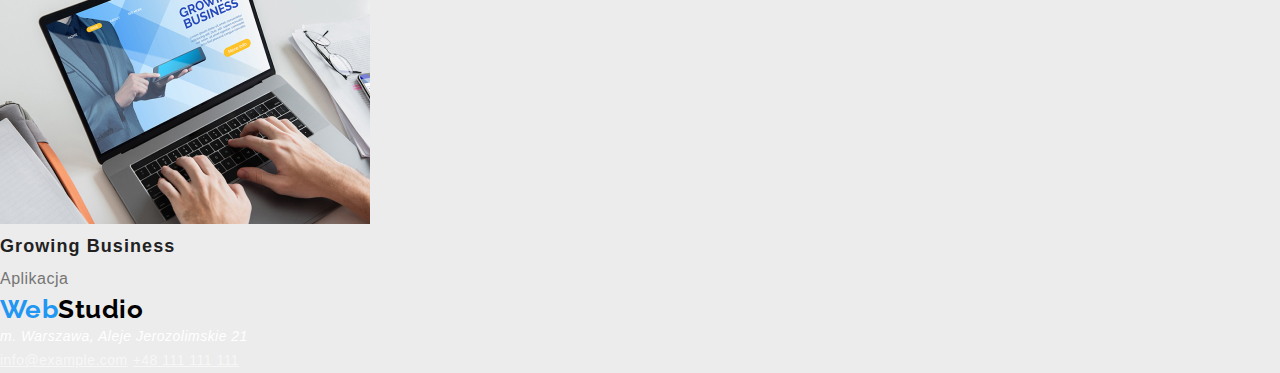
==== commit e5aacda6: "Update portfolio.html" ====
--- a/portfolio.html
+++ b/portfolio.html
@@ -151,7 +151,7 @@
               />
               <figcaption>
                 <p class="workdone">Inspiration has no Borders</p>
-                <p class="workingarea">monitor laptopa</p>
+                <p class="workingarea">Strona internetowa</p>
               </figcaption>
             </figure>
           </li>
--- a/css/style.css
+++ b/css/style.css
@@ -4,7 +4,8 @@
 }
 body {
   font-family: “Roboto”, sans-serif;
-  font-weight: normal;
+  font-style: normal;
+  font-weight: 400;
   color: #212121;
   background-color: #ececec;
   width: 1600px;
@@ -12,7 +13,6 @@
 }
 h4 a {
   font-family: "Raleway", sans-serif;
-  font-style: normal;
   font-size: 26px;
   line-height: 1.19;
   text-decoration: none;
@@ -24,8 +24,6 @@
   color: black;
 }
 .navlink {
-  font-family: "Roboto";
-  font-style: normal;
   font-weight: 500;
   font-size: 14px;
   line-height: 1.14;
@@ -39,8 +37,6 @@
   cursor: pointer;
 }
 .contact {
-  font-family: "Roboto";
-  font-style: normal;
   font-weight: 500;
   font-size: 14px;
   line-height: 1.14;
@@ -53,8 +49,6 @@
   cursor: pointer;
 }
 h1 {
-  font-family: "Roboto";
-  font-style: normal;
   font-weight: 900;
   font-size: 44px;
   line-height: 60px;
@@ -66,74 +60,52 @@
 .orderservice {
   width: 200px;
   height: 50px;
-  left: 744px;
-  top: 560px;
-  font-family: "Roboto";
-  font-style: normal;
   font-weight: 700;
   font-size: 16px;
   line-height: 1.9;
   letter-spacing: 0.06em;
-  color: #ffffff;
-  background-color: #2196f3;
   box-shadow: 0px 4px 4px rgba(0, 0, 0, 0.15);
 }
 .advantages {
-  font-family: "Roboto";
-  font-style: normal;
   font-weight: 700;
   font-size: 14px;
   line-height: 1.14;
   text-transform: uppercase;
 }
 .description {
-  font-family: "Roboto";
-  font-style: normal;
   font-size: 14px;
   line-height: 1.7;
   color: #757575;
 }
 h2 {
-  font-family: "Roboto";
-  font-style: normal;
   font-weight: 700;
   font-size: 36px;
   line-height: 1.16;
   text-align: center;
 }
 .name {
-  font-family: "Roboto";
-  font-style: normal;
   font-weight: 500;
   font-size: 16px;
   line-height: 1.18;
   text-align: center;
 }
 .jobtitle {
-  font-family: "Roboto";
-  font-style: normal;
   font-size: 16px;
   line-height: 1.18;
   text-align: center;
   color: #757575;
 }
 address {
-  font-family: "Roboto";
-  font-style: normal;
   font-size: 14px;
   line-height: 1.71;
   color: #ffffff;
 }
 .footercontact {
-  font-family: "Roboto";
-  font-style: normal;
   font-size: 14px;
   line-height: 1.71;
   color: rgba(255, 255, 255, 0.6);
 }
 .filters button {
-  font-family: "Roboto";
-  font-style: normal;
   font-weight: 500;
   font-size: 16px;
   line-height: 1.6;
@@ -146,16 +118,12 @@
   cursor: pointer;
 }
 .workdone {
-  font-family: "Roboto";
-  font-style: normal;
   font-weight: 700;
   font-size: 18px;
   line-height: 2;
   letter-spacing: 0.06em;
 }
 .workingarea {
-  font-family: "Roboto";
-  font-style: normal;
   font-size: 16px;
   line-height: 1.9;
   color: #757575;
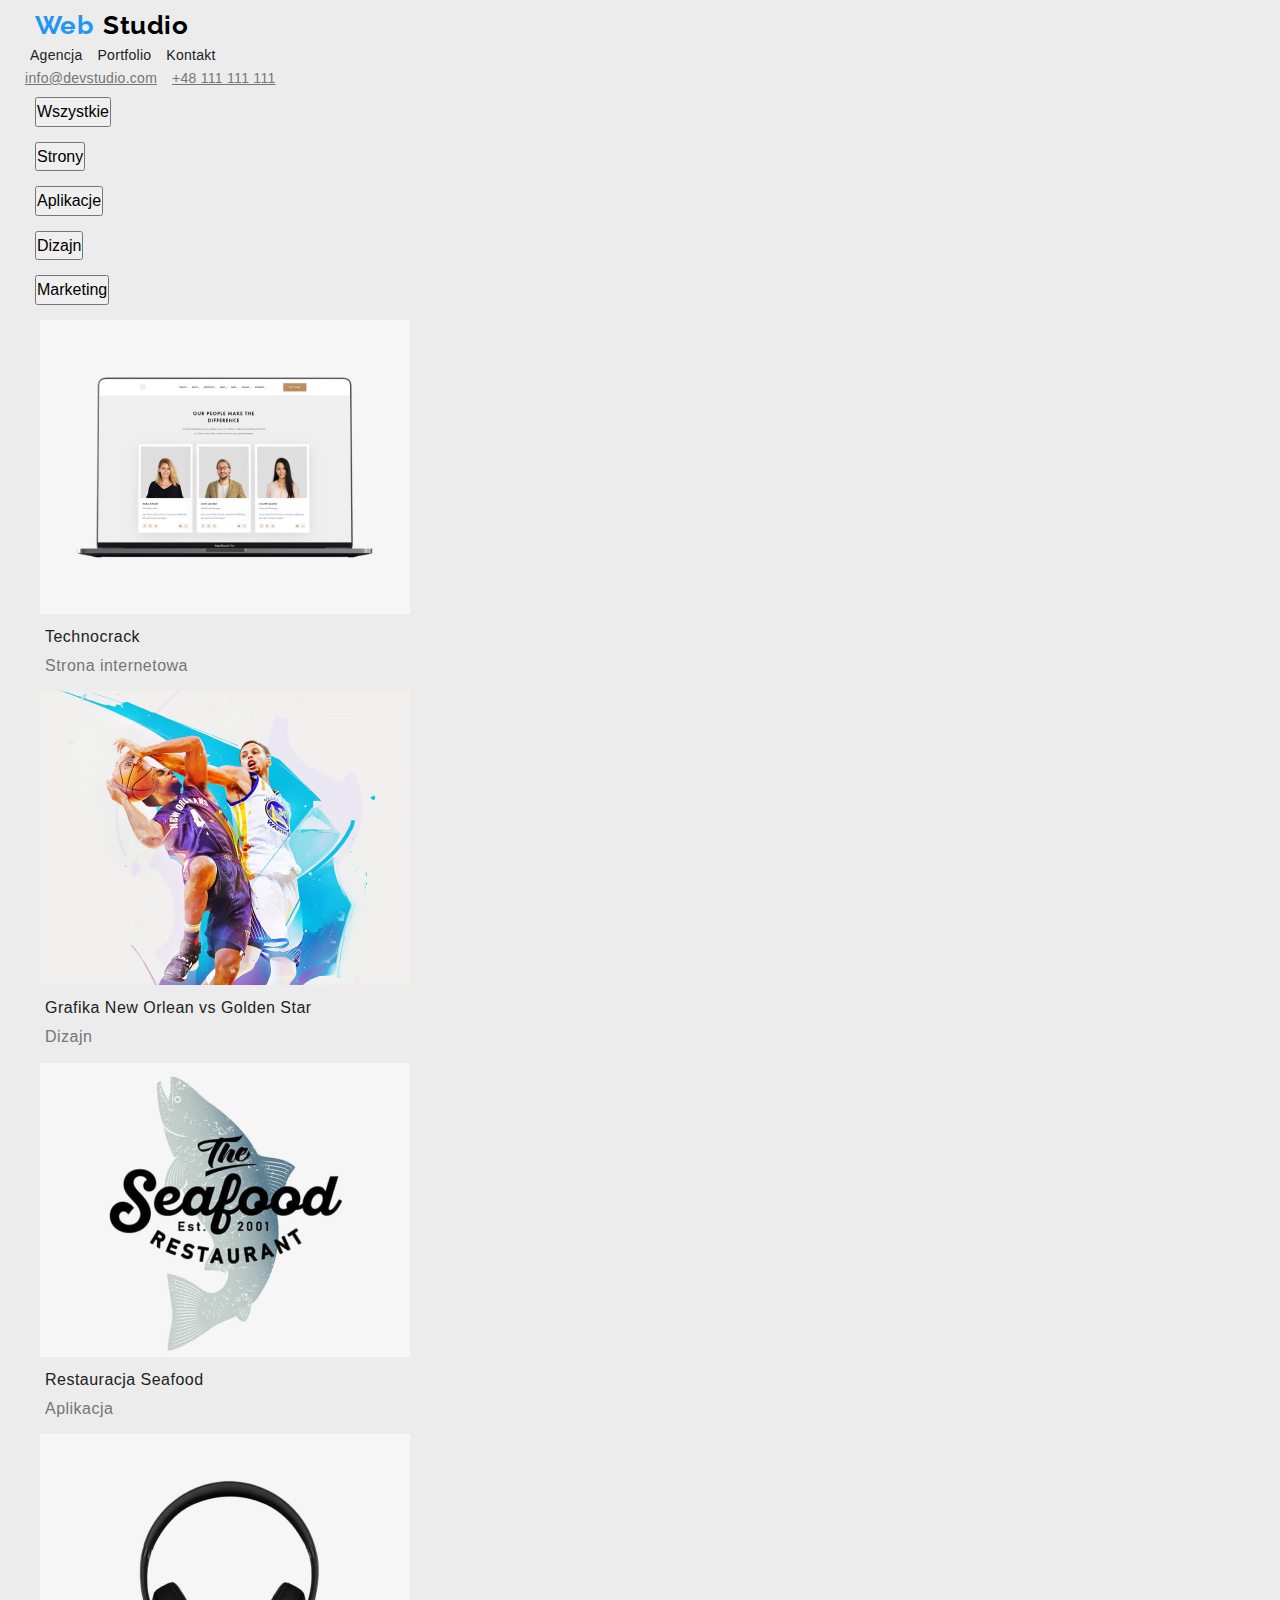
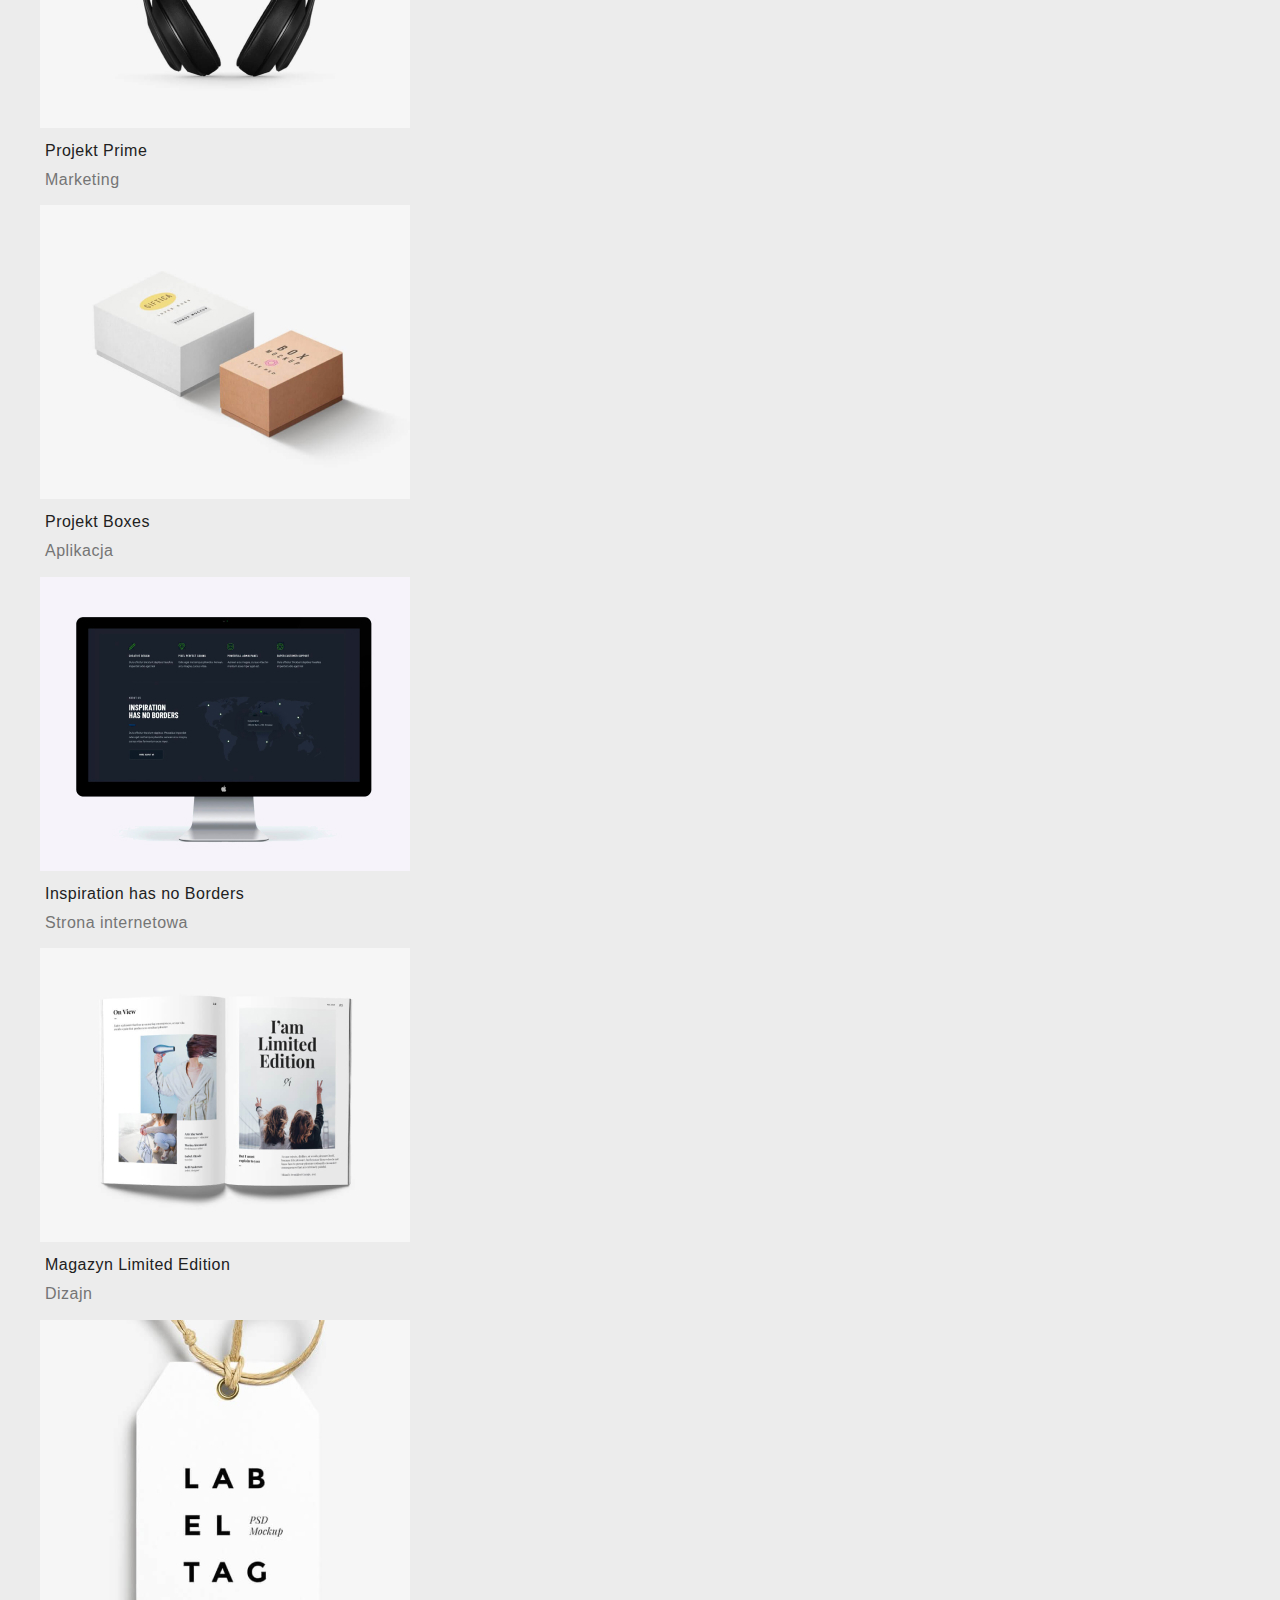
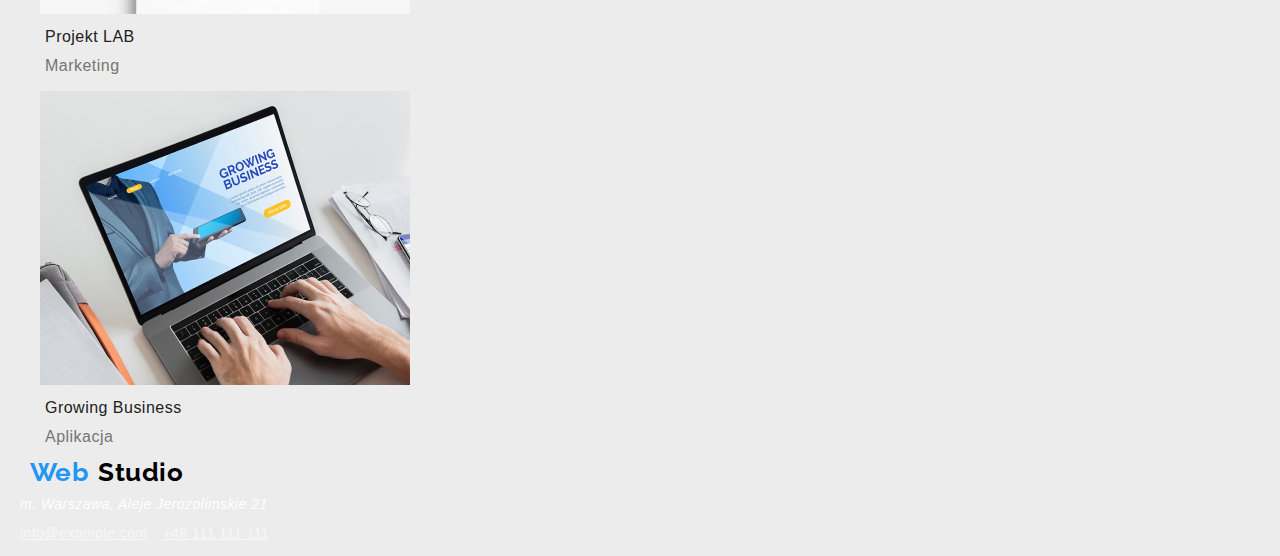
==== commit 255f44bc: "1" ====
--- a/portfolio.html
+++ b/portfolio.html
@@ -53,19 +53,19 @@
       <div>
         <ul class="filters">
           <li>
-            <button type="button">Wszystkie</button>
-          </li>
-          <li>
-            <button type="button">Strony</button>
-          </li>
-          <li>
-            <button type="button">Aplikacje</button>
-          </li>
-          <li>
-            <button type="button">Dizajn</button>
-          </li>
-          <li>
-            <button type="button">Marketing</button>
+            <button class="buttons" type="button">Wszystkie</button>
+          </li>
+          <li>
+            <button class="buttons" type="button">Strony</button>
+          </li>
+          <li>
+            <button class="buttons" type="button">Aplikacje</button>
+          </li>
+          <li>
+            <button class="buttons" type="button">Dizajn</button>
+          </li>
+          <li>
+            <button class="buttons" type="button">Marketing</button>
           </li>
         </ul>
       </div>
--- a/css/style.css
+++ b/css/style.css
@@ -1,5 +1,5 @@
 * {
-  margin: 0px;
+  margin: 5px;
   padding: 0;
 }
 body {
@@ -10,6 +10,9 @@
   background-color: #ececec;
   width: 1600px;
   letter-spacing: 0.03em;
+}
+ul {
+  list-style: none;
 }
 h4 a {
   font-family: "Raleway", sans-serif;
@@ -65,6 +68,8 @@
   line-height: 1.9;
   letter-spacing: 0.06em;
   box-shadow: 0px 4px 4px rgba(0, 0, 0, 0.15);
+  background-color: #2196f3;
+  color: white;
 }
 .advantages {
   font-weight: 700;
@@ -105,17 +110,20 @@
   line-height: 1.71;
   color: rgba(255, 255, 255, 0.6);
 }
-.filters button {
+.buttons {
   font-weight: 500;
   font-size: 16px;
   line-height: 1.6;
   text-align: center;
 }
-button:hover,
-button:focus {
+.buttons:hover,
+.buttons.focus {
   color: white;
   background-color: #2196f3;
   cursor: pointer;
+}
+
+  
 }
 .workdone {
   font-weight: 700;
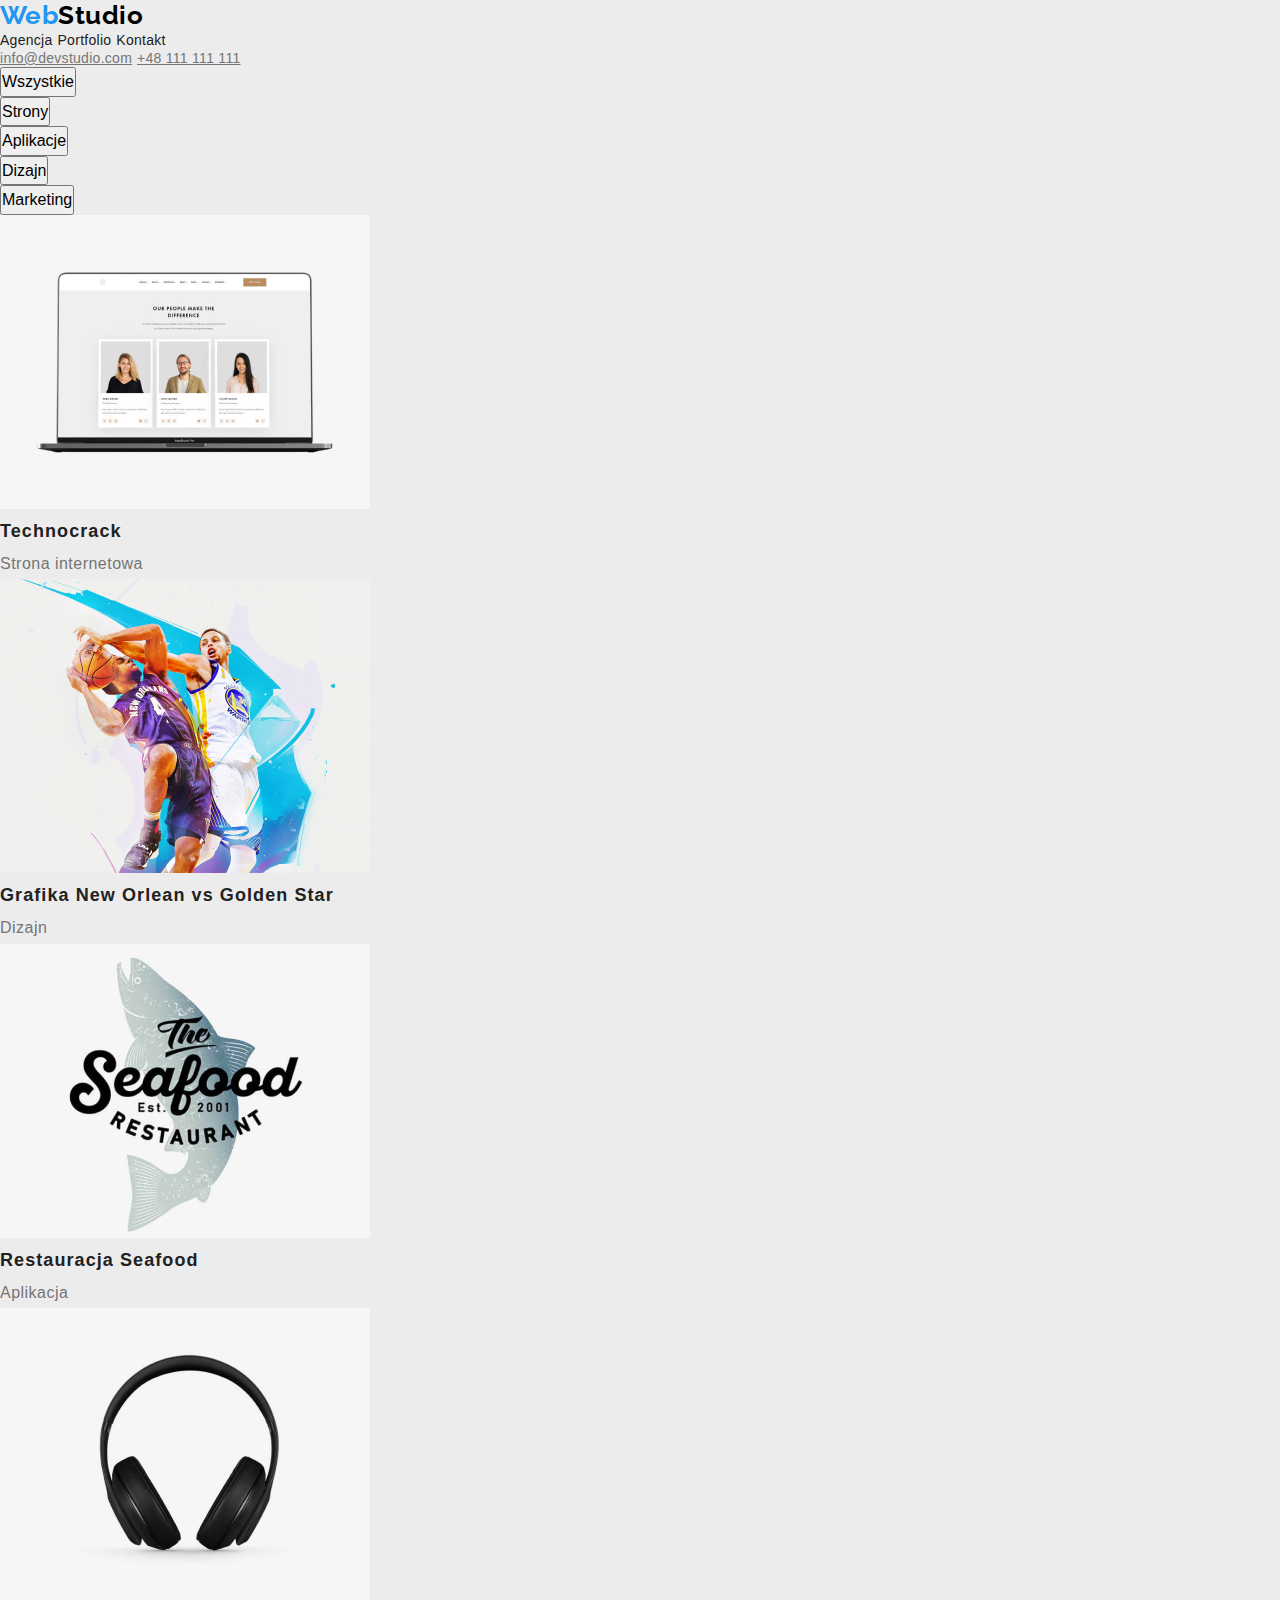
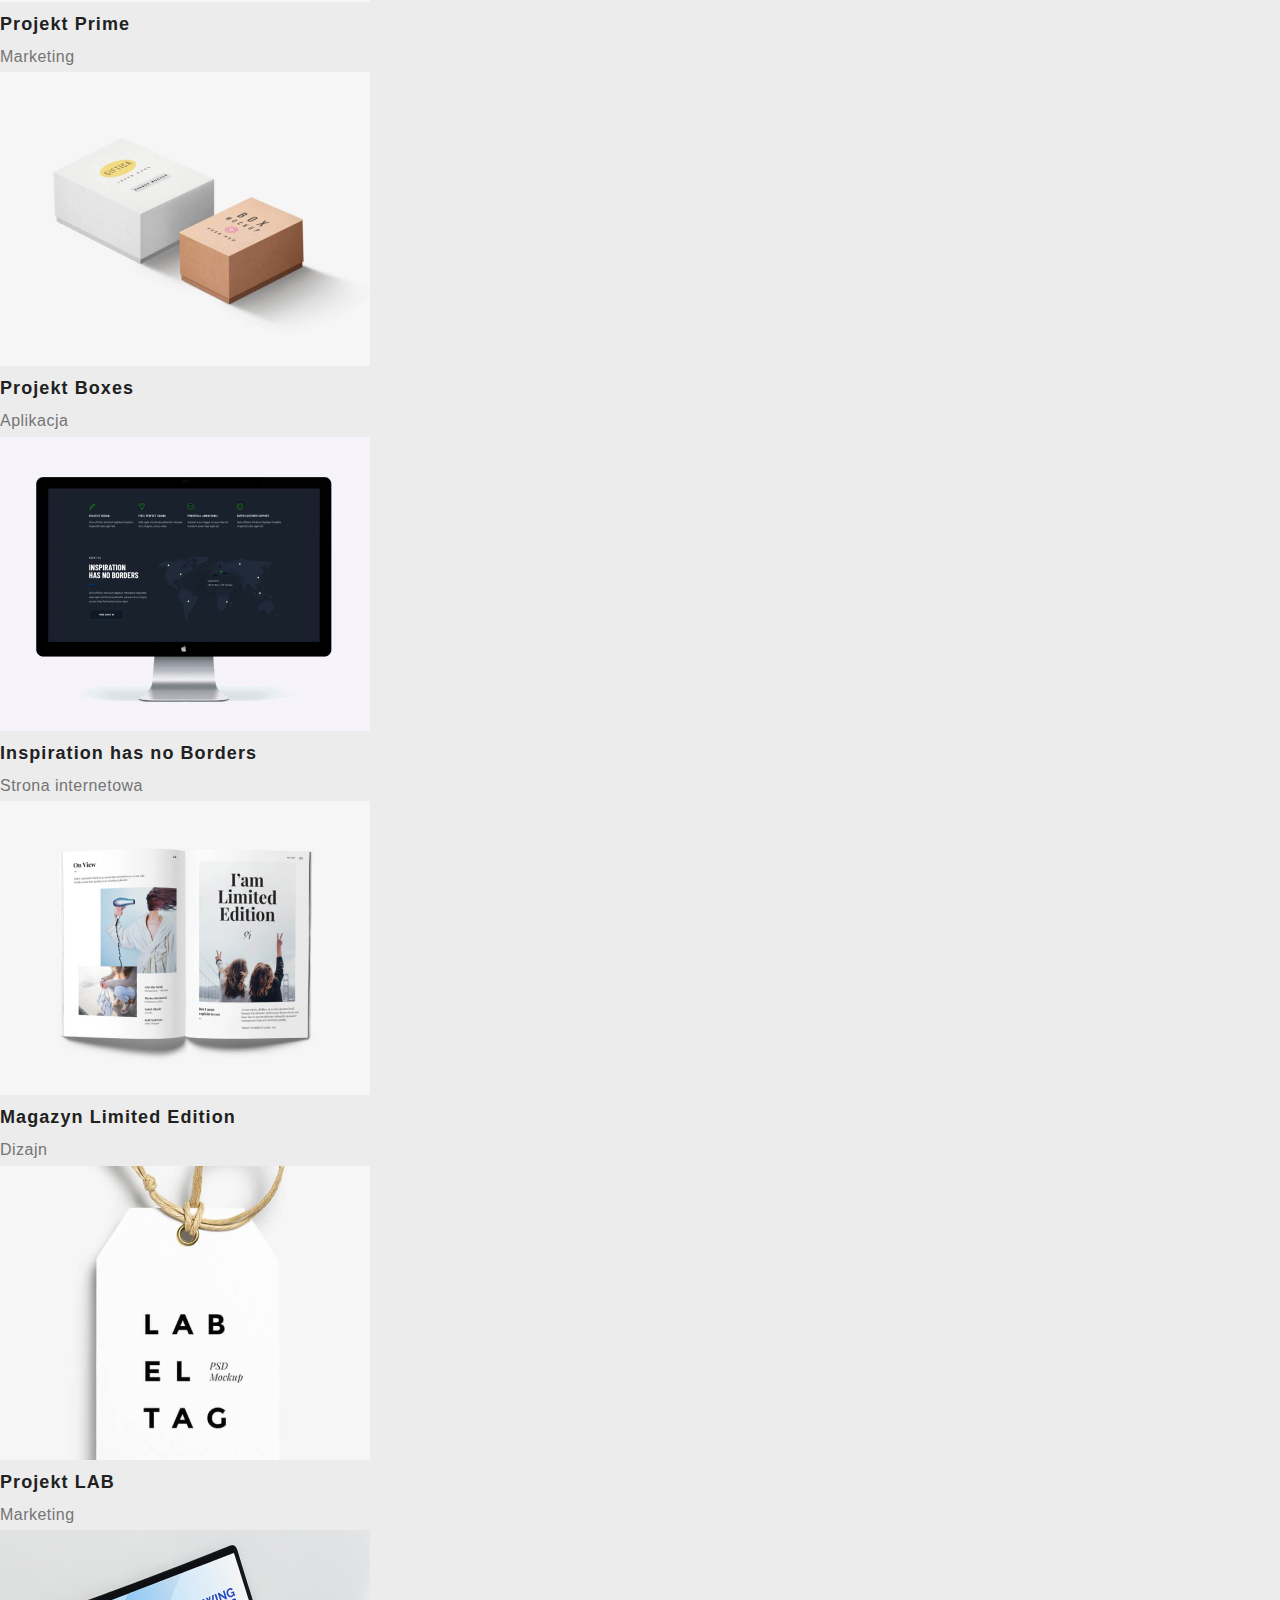
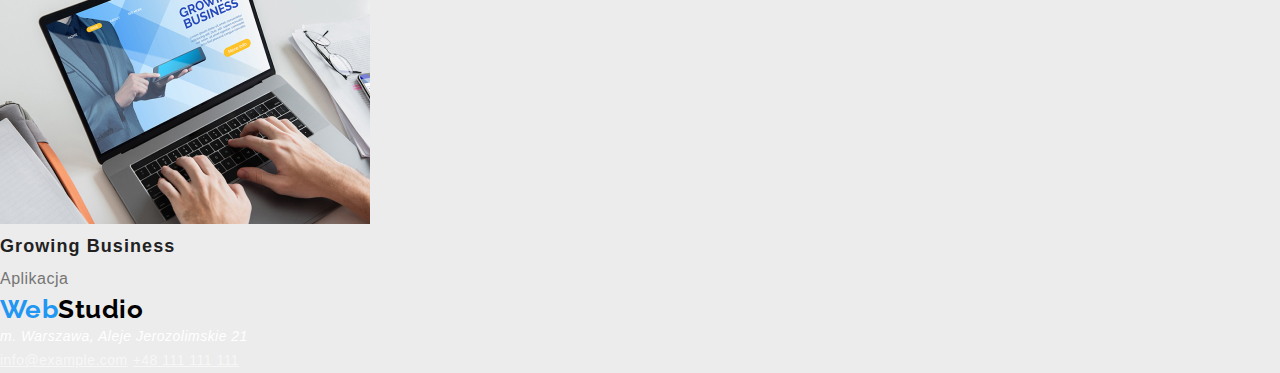
==== commit 1d327e1c: "1" ====
--- a/portfolio.html
+++ b/portfolio.html
@@ -51,7 +51,7 @@
     </header>
     <main>
       <div>
-        <ul class="filters">
+        <ul>
           <li>
             <button class="buttons" type="button">Wszystkie</button>
           </li>
--- a/css/style.css
+++ b/css/style.css
@@ -1,13 +1,31 @@
 * {
-  margin: 5px;
+  margin: 0;
   padding: 0;
 }
+.main-container {
+  width: 1200px;
+  justify-content: center;
+  align-items: center;
+}
+:root {
+  --maincolor: #212121;
+  --secondcolor: #2196f3;
+  --thirdcolor: #757575;
+  --backgroundcolor: #ececec;
+  --black: black;
+  --white: #ffffff;
+  --logocolor1: #2196f3;
+  --logocolor2: black;
+  --fontW7: 700;
+  --fontW5: 500;
+  --hoovercursor: pointer;
+
 body {
   font-family: “Roboto”, sans-serif;
   font-style: normal;
   font-weight: 400;
-  color: #212121;
-  background-color: #ececec;
+  color: var(--maincolor);
+  background-color: var(--backgroundcolor);
   width: 1600px;
   letter-spacing: 0.03em;
 }
@@ -21,35 +39,40 @@
   text-decoration: none;
 }
 .web {
-  color: #2196f3;
+  color: var(--logocolor1);
 }
 .studio {
-  color: black;
+  color: var(--logocolor2);
 }
 .navlink {
-  font-weight: 500;
+  font-weight: var(--fontW5);
   font-size: 14px;
   line-height: 1.14;
   letter-spacing: 0.02em;
   text-decoration: none;
-  color: #212121;
+  color: var(--maincolor);
 }
 .navlink:hover,
 .navlink:focus {
-  color: #2196f3;
-  cursor: pointer;
+  color: var(--secondcolor);
+  cursor: var(--hoovercursor);
+}
+.footercontact:hover,
+.footercontact:focus {
+  color: var(--secondcolor);
+  cursor: var(--hoovercursor);
 }
 .contact {
-  font-weight: 500;
+  font-weight: var(--fontW5);
   font-size: 14px;
   line-height: 1.14;
   letter-spacing: 0.02em;
-  color: #757575;
+  color: var(--thirdcolor);
 }
 .contact:hover,
 .navlink:focus {
-  color: #2196f3;
-  cursor: pointer;
+  color: var(--secondcolor);
+  cursor: var(--hoovercursor);
 }
 h1 {
   font-weight: 900;
@@ -58,21 +81,21 @@
   text-align: center;
   letter-spacing: 0.06em;
   text-transform: uppercase;
-  color: #ffffff;
+  color: var(--white);
 }
 .orderservice {
   width: 200px;
   height: 50px;
-  font-weight: 700;
+  font-weight: var(--fontW7);
   font-size: 16px;
   line-height: 1.9;
   letter-spacing: 0.06em;
   box-shadow: 0px 4px 4px rgba(0, 0, 0, 0.15);
-  background-color: #2196f3;
-  color: white;
+  background-color: var(--secondcolor);
+  color: var(--white);
 }
 .advantages {
-  font-weight: 700;
+  font-weight: var(--fontW7);
   font-size: 14px;
   line-height: 1.14;
   text-transform: uppercase;
@@ -80,16 +103,16 @@
 .description {
   font-size: 14px;
   line-height: 1.7;
-  color: #757575;
+  color: var(--thirdcolor);
 }
 h2 {
-  font-weight: 700;
+  font-weight: var(--fontW7);
   font-size: 36px;
   line-height: 1.16;
   text-align: center;
 }
 .name {
-  font-weight: 500;
+  font-weight: var(--fontW5);
   font-size: 16px;
   line-height: 1.18;
   text-align: center;
@@ -98,12 +121,12 @@
   font-size: 16px;
   line-height: 1.18;
   text-align: center;
-  color: #757575;
+  color: var(--thirdcolor);
 }
 address {
   font-size: 14px;
   line-height: 1.71;
-  color: #ffffff;
+  color: var(--white);
 }
 .footercontact {
   font-size: 14px;
@@ -111,22 +134,21 @@
   color: rgba(255, 255, 255, 0.6);
 }
 .buttons {
-  font-weight: 500;
+
+  font-weight: var(--fontW5);
   font-size: 16px;
   line-height: 1.6;
   text-align: center;
+
 }
 .buttons:hover,
 .buttons.focus {
-  color: white;
-  background-color: #2196f3;
-  cursor: pointer;
-}
-
-  
+  color: var(--white);
+  background-color: var(--secondcolor);
+  cursor: var(--hoovercursor);
 }
 .workdone {
-  font-weight: 700;
+  font-weight: var(--fontW7);
   font-size: 18px;
   line-height: 2;
   letter-spacing: 0.06em;
@@ -134,5 +156,5 @@
 .workingarea {
   font-size: 16px;
   line-height: 1.9;
-  color: #757575;
+  color: var(--thirdcolor);
 }
